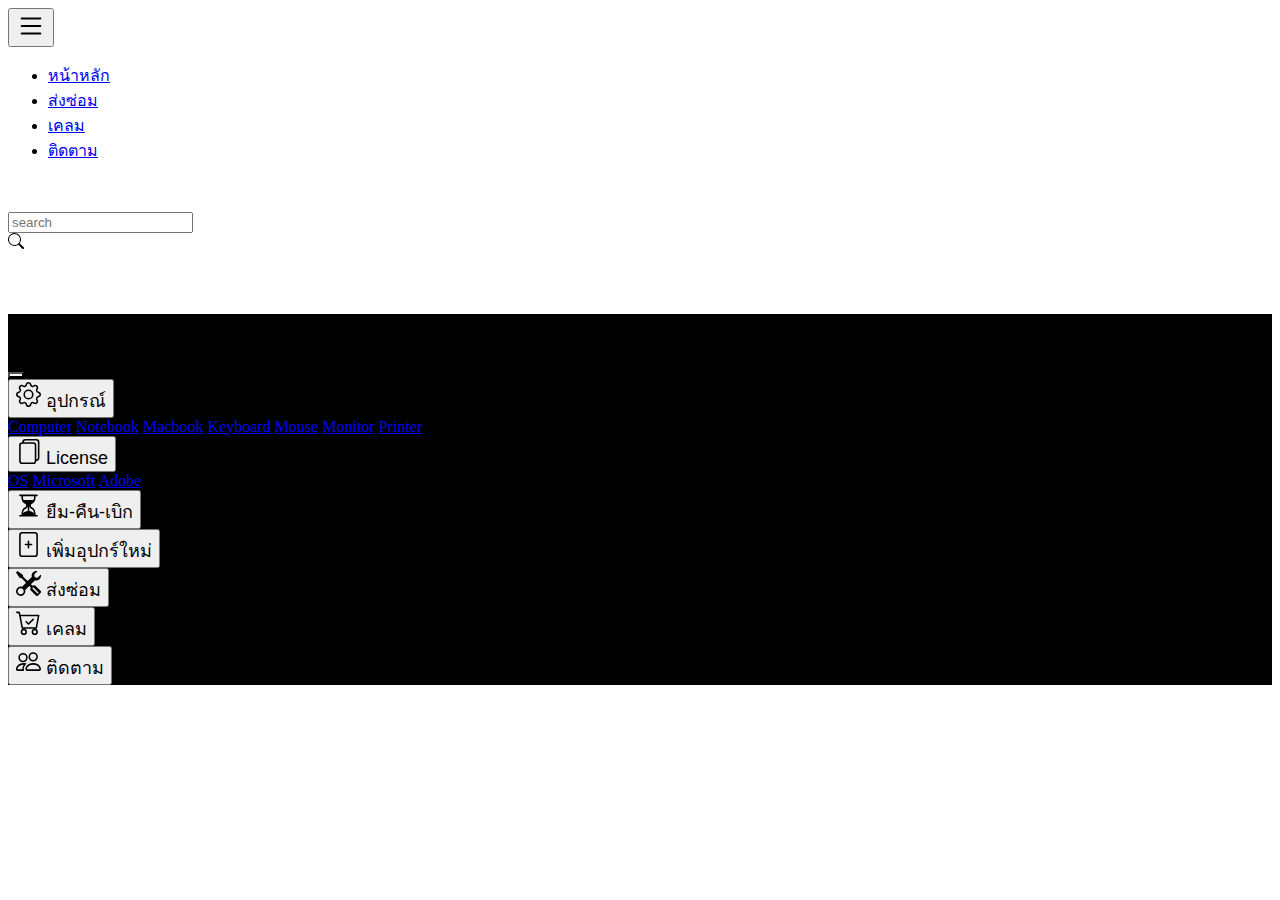
==== index.html @ 1d234e0e "Add files via upload" ====
<!DOCTYPE html>
<html lang="en" dir="ltr">

<head>
    <title>หน้าหลัก</title>
    <link rel="stylesheet" href="../static/css/nav.css" />
    <link rel="stylesheet" href="https://cdnjs.cloudflare.com/ajax/libs/font-awesome/5.15.3/css/all.min.css" />
    <link href="https://fonts.googleapis.com/css2?family=Poppins:wght@200;300;400;600&display=swap" rel="stylesheet">
    <link rel="preconnect" href="https://fonts.googleapis.com">
    <link rel="preconnect" href="https://fonts.gstatic.com" crossorigin>
    <link
        href="https://fonts.googleapis.com/css2?family=Kanit&family=Lobster&family=Pacifico&family=Righteous&display=swap"
        rel="stylesheet">
    <link href="https://cdn.jsdelivr.net/npm/bootstrap@5.0.2/dist/css/bootstrap.min.css" rel="stylesheet"
        integrity="sha384-EVSTQN3/azprG1Anm3QDgpJLIm9Nao0Yz1ztcQTwFspd3yD65VohhpuuCOmLASjC" crossorigin="anonymous">
    <meta name="viewport" content="width=device-width, initial-scale=1, maximum-scale=1">

</head>

<body>
    <!--ส่วนของ navbar-->

    <nav class="navbar navbar-expand-lg navbar-light ">
        <div class="container-fluid">
            <button class="btn btn text-white" type="button" data-bs-toggle="offcanvas"
                data-bs-target="#offcanvasExample" aria-controls="offcanvasExample">
                <svg xmlns="http://www.w3.org/2000/svg" width="30" height="30" fill="currentColor" class="bi bi-list"
                    viewBox="0 0 16 16">
                    <path fill-rule="evenodd"
                        d="M2.5 12a.5.5 0 0 1 .5-.5h10a.5.5 0 0 1 0 1H3a.5.5 0 0 1-.5-.5zm0-4a.5.5 0 0 1 .5-.5h10a.5.5 0 0 1 0 1H3a.5.5 0 0 1-.5-.5zm0-4a.5.5 0 0 1 .5-.5h10a.5.5 0 0 1 0 1H3a.5.5 0 0 1-.5-.5z" />
                </svg>
            </button>
            <div class="collapse navbar-collapse   justify-content-end">
                <ul class="navbar-nav">
                    <li class="nav-item">
                        <a href="#">หน้าหลัก</a>
                    </li>
                    <li class="nav-item">
                        <a href="../template/dorepair.html">ส่งซ่อม</a>
                    </li>
                    <li class="nav-item">
                        <a href="../template/dorepair.html">เคลม</a>
                    </li>
                    <li class="nav-item">
                        <a href="../template/repair.html">ติดตาม</a>
                    </li>
                </ul>
            </div> &nbsp; &nbsp;
            <div class="input-group mb-3" style="width: 200px; margin-top: 15px;">
                <input type="search" class="form-control" placeholder="search" aria-label="search"
                    aria-describedby="basic-addon1">
                <span class="input-group-text bg-white" id="basic-addon1">
                    <svg xmlns="http://www.w3.org/2000/svg" width="16" height="16" fill="currentColor"
                        class="bi bi-search" viewBox="0 0 16 16">
                        <path
                            d="M11.742 10.344a6.5 6.5 0 1 0-1.397 1.398h-.001c.03.04.062.078.098.115l3.85 3.85a1 1 0 0 0 1.415-1.414l-3.85-3.85a1.007 1.007 0 0 0-.115-.1zM12 6.5a5.5 5.5 0 1 1-11 0 5.5 5.5 0 0 1 11 0z" />
                    </svg>
                </span>
            </div>

            <div class="card text-center" style="width: 40px;height: 40px; border-radius: 100px;">
                <img src="">
                <div class="card-body">
                </div>
            </div>



        </div>
    </nav>
    <!-- side bar -->
    <div class="offcanvas offcanvas-start" tabindex="-1" id="offcanvasExample" aria-labelledby="offcanvasExampleLabel">
        <div class="offcanvas-header" style="background-color: #000000;">
            <h4 class="offcanvas-title text-white " id="offcanvasExampleLabel">
                เมนู
            </h4>

            <button type="button" class="btn-close  text-reset" data-bs-dismiss="offcanvas" aria-label="Close"
                style="background-color: rgb(255, 255, 255); ">
            </button>
        </div>

        <div class="offcanvas-body text-white" style="background-color: #000000;">
            <div class="dropdown mt-3">
                <button class="btn btn- text-white dropdown-toggle" type="button" data-bs-toggle="collapse"
                    data-bs-target="#collapseExample" aria-expanded="false" aria-controls="collapseExample"
                    style="font-size: 18px;" id="font">
                    <svg xmlns="http://www.w3.org/2000/svg" width="25" height="25" fill="currentColor"
                        class="bi bi-gear" viewBox="0 0 16 16">
                        <path
                            d="M8 4.754a3.246 3.246 0 1 0 0 6.492 3.246 3.246 0 0 0 0-6.492zM5.754 8a2.246 2.246 0 1 1 4.492 0 2.246 2.246 0 0 1-4.492 0z" />
                        <path
                            d="M9.796 1.343c-.527-1.79-3.065-1.79-3.592 0l-.094.319a.873.873 0 0 1-1.255.52l-.292-.16c-1.64-.892-3.433.902-2.54 2.541l.159.292a.873.873 0 0 1-.52 1.255l-.319.094c-1.79.527-1.79 3.065 0 3.592l.319.094a.873.873 0 0 1 .52 1.255l-.16.292c-.892 1.64.901 3.434 2.541 2.54l.292-.159a.873.873 0 0 1 1.255.52l.094.319c.527 1.79 3.065 1.79 3.592 0l.094-.319a.873.873 0 0 1 1.255-.52l.292.16c1.64.893 3.434-.902 2.54-2.541l-.159-.292a.873.873 0 0 1 .52-1.255l.319-.094c1.79-.527 1.79-3.065 0-3.592l-.319-.094a.873.873 0 0 1-.52-1.255l.16-.292c.893-1.64-.902-3.433-2.541-2.54l-.292.159a.873.873 0 0 1-1.255-.52l-.094-.319zm-2.633.283c.246-.835 1.428-.835 1.674 0l.094.319a1.873 1.873 0 0 0 2.693 1.115l.291-.16c.764-.415 1.6.42 1.184 1.185l-.159.292a1.873 1.873 0 0 0 1.116 2.692l.318.094c.835.246.835 1.428 0 1.674l-.319.094a1.873 1.873 0 0 0-1.115 2.693l.16.291c.415.764-.42 1.6-1.185 1.184l-.291-.159a1.873 1.873 0 0 0-2.693 1.116l-.094.318c-.246.835-1.428.835-1.674 0l-.094-.319a1.873 1.873 0 0 0-2.692-1.115l-.292.16c-.764.415-1.6-.42-1.184-1.185l.159-.291A1.873 1.873 0 0 0 1.945 8.93l-.319-.094c-.835-.246-.835-1.428 0-1.674l.319-.094A1.873 1.873 0 0 0 3.06 4.377l-.16-.292c-.415-.764.42-1.6 1.185-1.184l.292.159a1.873 1.873 0 0 0 2.692-1.115l.094-.319z" />
                    </svg>
                    อุปกรณ์
                </button>
                <div class="collapse dropdown-menu-dark" id="collapseExample" style="background-color: #000000;">
                    <div class="card card-body" style="background: #000000;">
                        <a class="dropdown-item text-white" href="#">Computer</a>
                        <a class="dropdown-item text-white" href="#">Notebook</a>
                        <a class="dropdown-item text-white" href="#">Macbook</a>
                        <a class="dropdown-item text-white" href="#">Keyboard</a>
                        <a class="dropdown-item text-white" href="#">Mouse</a>
                        <a class="dropdown-item text-white" href="#">Monitor</a>
                        <a class="dropdown-item text-white" href="#">Printer</a>
                    </div>
                </div>
            </div>
            <div class="dropdown mt-3">
                <button class="btn btn- text-white dropdown-toggle" type="button" data-bs-toggle="collapse"
                    data-bs-target="#collapseExample1" aria-expanded="false" aria-controls="collapseExample"
                    style="font-size: 18px;" id="font">
                    <svg xmlns="http://www.w3.org/2000/svg" width="25" height="25" fill="currentColor"
                        class="bi bi-files" viewBox="0 0 16 16">
                        <path
                            d="M13 0H6a2 2 0 0 0-2 2 2 2 0 0 0-2 2v10a2 2 0 0 0 2 2h7a2 2 0 0 0 2-2 2 2 0 0 0 2-2V2a2 2 0 0 0-2-2zm0 13V4a2 2 0 0 0-2-2H5a1 1 0 0 1 1-1h7a1 1 0 0 1 1 1v10a1 1 0 0 1-1 1zM3 4a1 1 0 0 1 1-1h7a1 1 0 0 1 1 1v10a1 1 0 0 1-1 1H4a1 1 0 0 1-1-1V4z" />
                    </svg>
                    License
                </button>
                <div class="collapse dropdown-menu-dark" id="collapseExample1" style="background-color: #000000;">
                    <div class="card card-body" style="background: #000000;" id="bbb">
                        <a class="dropdown-item text-white" href="#">OS</a>
                        <a class="dropdown-item text-white" href="#">Microsoft</a>
                        <a class="dropdown-item text-white" href="#">Adobe</a>
                    </div>
                </div>
            </div>
            <div class="dropdown mt-3" id="font">
                <button class="btn btn text-white " onclick="document.location='#'" type="button" id="bbb"
                    style="font-size: 18px;">
                    <svg xmlns="http://www.w3.org/2000/svg" width="25" height="25" fill="currentColor"
                        class="bi bi-hourglass-split" viewBox="0 0 16 16">
                        <path
                            d="M2.5 15a.5.5 0 1 1 0-1h1v-1a4.5 4.5 0 0 1 2.557-4.06c.29-.139.443-.377.443-.59v-.7c0-.213-.154-.451-.443-.59A4.5 4.5 0 0 1 3.5 3V2h-1a.5.5 0 0 1 0-1h11a.5.5 0 0 1 0 1h-1v1a4.5 4.5 0 0 1-2.557 4.06c-.29.139-.443.377-.443.59v.7c0 .213.154.451.443.59A4.5 4.5 0 0 1 12.5 13v1h1a.5.5 0 0 1 0 1h-11zm2-13v1c0 .537.12 1.045.337 1.5h6.326c.216-.455.337-.963.337-1.5V2h-7zm3 6.35c0 .701-.478 1.236-1.011 1.492A3.5 3.5 0 0 0 4.5 13s.866-1.299 3-1.48V8.35zm1 0v3.17c2.134.181 3 1.48 3 1.48a3.5 3.5 0 0 0-1.989-3.158C8.978 9.586 8.5 9.052 8.5 8.351z" />
                    </svg>
                    ยืม-คืน-เบิก
                </button>
            </div>
            <div class="dropdown mt-3" id="font">
                <button class="btn btn text-white" onclick="document.location='#'" type="button" id="bbb"
                    style="font-size: 18px;">
                    <svg xmlns="http://www.w3.org/2000/svg" width="25" height="25" fill="currentColor"
                        class="bi bi-file-plus" viewBox="0 0 16 16">
                        <path
                            d="M8.5 6a.5.5 0 0 0-1 0v1.5H6a.5.5 0 0 0 0 1h1.5V10a.5.5 0 0 0 1 0V8.5H10a.5.5 0 0 0 0-1H8.5V6z" />
                        <path
                            d="M2 2a2 2 0 0 1 2-2h8a2 2 0 0 1 2 2v12a2 2 0 0 1-2 2H4a2 2 0 0 1-2-2V2zm10-1H4a1 1 0 0 0-1 1v12a1 1 0 0 0 1 1h8a1 1 0 0 0 1-1V2a1 1 0 0 0-1-1z" />
                    </svg>
                    เพิ่มอุปกร์ใหม่
                </button>
            </div>
            <div class="dropdown mt-3" id="font">
                <button class="btn btn text-white" onclick="document.location='#'" type="button" id="bbb"
                    style="font-size: 18px;">
                    <svg xmlns="http://www.w3.org/2000/svg" width="25" height="25" fill="currentColor"
                        class="bi bi-tools" viewBox="0 0 16 16">
                        <path
                            d="M1 0 0 1l2.2 3.081a1 1 0 0 0 .815.419h.07a1 1 0 0 1 .708.293l2.675 2.675-2.617 2.654A3.003 3.003 0 0 0 0 13a3 3 0 1 0 5.878-.851l2.654-2.617.968.968-.305.914a1 1 0 0 0 .242 1.023l3.27 3.27a.997.997 0 0 0 1.414 0l1.586-1.586a.997.997 0 0 0 0-1.414l-3.27-3.27a1 1 0 0 0-1.023-.242L10.5 9.5l-.96-.96 2.68-2.643A3.005 3.005 0 0 0 16 3c0-.269-.035-.53-.102-.777l-2.14 2.141L12 4l-.364-1.757L13.777.102a3 3 0 0 0-3.675 3.68L7.462 6.46 4.793 3.793a1 1 0 0 1-.293-.707v-.071a1 1 0 0 0-.419-.814L1 0Zm9.646 10.646a.5.5 0 0 1 .708 0l2.914 2.915a.5.5 0 0 1-.707.707l-2.915-2.914a.5.5 0 0 1 0-.708ZM3 11l.471.242.529.026.287.445.445.287.026.529L5 13l-.242.471-.026.529-.445.287-.287.445-.529.026L3 15l-.471-.242L2 14.732l-.287-.445L1.268 14l-.026-.529L1 13l.242-.471.026-.529.445-.287.287-.445.529-.026L3 11Z" />
                    </svg>
                    ส่งซ่อม
                </button>
            </div>
            <div class="dropdown mt-3" id="font">
                <button class="btn btn text-white" onclick="document.location='#'" type="button" id="bbb"
                    style="font-size: 18px;">
                    <svg xmlns="http://www.w3.org/2000/svg" width="25" height="25" fill="currentColor"
                        class="bi bi-cart-check" viewBox="0 0 16 16">
                        <path
                            d="M11.354 6.354a.5.5 0 0 0-.708-.708L8 8.293 6.854 7.146a.5.5 0 1 0-.708.708l1.5 1.5a.5.5 0 0 0 .708 0l3-3z" />
                        <path
                            d="M.5 1a.5.5 0 0 0 0 1h1.11l.401 1.607 1.498 7.985A.5.5 0 0 0 4 12h1a2 2 0 1 0 0 4 2 2 0 0 0 0-4h7a2 2 0 1 0 0 4 2 2 0 0 0 0-4h1a.5.5 0 0 0 .491-.408l1.5-8A.5.5 0 0 0 14.5 3H2.89l-.405-1.621A.5.5 0 0 0 2 1H.5zm3.915 10L3.102 4h10.796l-1.313 7h-8.17zM6 14a1 1 0 1 1-2 0 1 1 0 0 1 2 0zm7 0a1 1 0 1 1-2 0 1 1 0 0 1 2 0z" />
                    </svg>
                    เคลม
                </button>
            </div>
            <div class="dropdown mt-3" id="font">
                <button class="btn btn text-white" onclick="document.location='#'" type="button" id="bbb"
                    style="font-size: 18px;">
                    <svg xmlns="http://www.w3.org/2000/svg" width="25" height="25" fill="currentColor"
                        class="bi bi-people" viewBox="0 0 16 16">
                        <path
                            d="M15 14s1 0 1-1-1-4-5-4-5 3-5 4 1 1 1 1h8Zm-7.978-1A.261.261 0 0 1 7 12.996c.001-.264.167-1.03.76-1.72C8.312 10.629 9.282 10 11 10c1.717 0 2.687.63 3.24 1.276.593.69.758 1.457.76 1.72l-.008.002a.274.274 0 0 1-.014.002H7.022ZM11 7a2 2 0 1 0 0-4 2 2 0 0 0 0 4Zm3-2a3 3 0 1 1-6 0 3 3 0 0 1 6 0ZM6.936 9.28a5.88 5.88 0 0 0-1.23-.247A7.35 7.35 0 0 0 5 9c-4 0-5 3-5 4 0 .667.333 1 1 1h4.216A2.238 2.238 0 0 1 5 13c0-1.01.377-2.042 1.09-2.904.243-.294.526-.569.846-.816ZM4.92 10A5.493 5.493 0 0 0 4 13H1c0-.26.164-1.03.76-1.724.545-.636 1.492-1.256 3.16-1.275ZM1.5 5.5a3 3 0 1 1 6 0 3 3 0 0 1-6 0Zm3-2a2 2 0 1 0 0 4 2 2 0 0 0 0-4Z" />
                    </svg>
                    ติดตาม
                </button>
            </div>
        </div>
    </div>

    <script src="https://cdn.jsdelivr.net/npm/bootstrap@5.0.2/dist/js/bootstrap.bundle.min.js"
        integrity="sha384-MrcW6ZMFYlzcLA8Nl+NtUVF0sA7MsXsP1UyJoMp4YLEuNSfAP+JcXn/tWtIaxVXM"
        crossorigin="anonymous"></script>
    <script src="https://canvasjs.com/assets/script/canvasjs.min.js"></script>

</body>

</html>
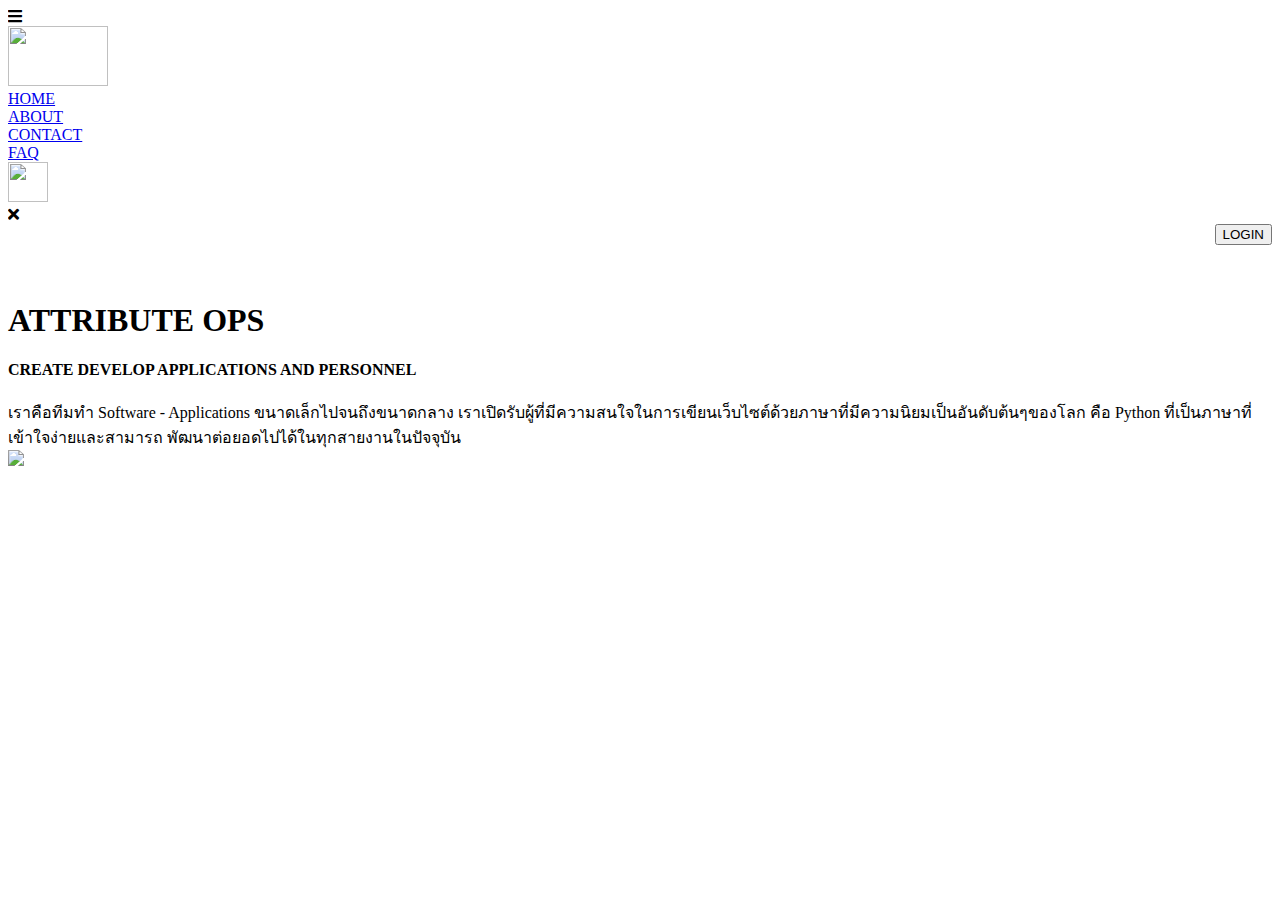
==== commit 7febb28f: "Add files via upload" ====
--- a/index.html
+++ b/index.html
@@ -2,195 +2,183 @@
 <html lang="en" dir="ltr">
 
 <head>
-    <title>หน้าหลัก</title>
-    <link rel="stylesheet" href="../static/css/nav.css" />
-    <link rel="stylesheet" href="https://cdnjs.cloudflare.com/ajax/libs/font-awesome/5.15.3/css/all.min.css" />
-    <link href="https://fonts.googleapis.com/css2?family=Poppins:wght@200;300;400;600&display=swap" rel="stylesheet">
-    <link rel="preconnect" href="https://fonts.googleapis.com">
-    <link rel="preconnect" href="https://fonts.gstatic.com" crossorigin>
-    <link
-        href="https://fonts.googleapis.com/css2?family=Kanit&family=Lobster&family=Pacifico&family=Righteous&display=swap"
-        rel="stylesheet">
-    <link href="https://cdn.jsdelivr.net/npm/bootstrap@5.0.2/dist/css/bootstrap.min.css" rel="stylesheet"
-        integrity="sha384-EVSTQN3/azprG1Anm3QDgpJLIm9Nao0Yz1ztcQTwFspd3yD65VohhpuuCOmLASjC" crossorigin="anonymous">
-    <meta name="viewport" content="width=device-width, initial-scale=1, maximum-scale=1">
+   <meta charset="utf-8">
+   <title>Attribute Ops</title>
+   <link rel="stylesheet" href="../Static/css/style.css">
+   <meta name="viewport" content="width=device-width, initial-scale=1.0">
+   <link rel="stylesheet" href="https://cdnjs.cloudflare.com/ajax/libs/font-awesome/5.15.3/css/all.min.css">
 
 </head>
 
 <body>
-    <!--ส่วนของ navbar-->
 
-    <nav class="navbar navbar-expand-lg navbar-light ">
-        <div class="container-fluid">
-            <button class="btn btn text-white" type="button" data-bs-toggle="offcanvas"
-                data-bs-target="#offcanvasExample" aria-controls="offcanvasExample">
-                <svg xmlns="http://www.w3.org/2000/svg" width="30" height="30" fill="currentColor" class="bi bi-list"
-                    viewBox="0 0 16 16">
-                    <path fill-rule="evenodd"
-                        d="M2.5 12a.5.5 0 0 1 .5-.5h10a.5.5 0 0 1 0 1H3a.5.5 0 0 1-.5-.5zm0-4a.5.5 0 0 1 .5-.5h10a.5.5 0 0 1 0 1H3a.5.5 0 0 1-.5-.5zm0-4a.5.5 0 0 1 .5-.5h10a.5.5 0 0 1 0 1H3a.5.5 0 0 1-.5-.5z" />
-                </svg>
-            </button>
-            <div class="collapse navbar-collapse   justify-content-end">
-                <ul class="navbar-nav">
-                    <li class="nav-item">
-                        <a href="#">หน้าหลัก</a>
-                    </li>
-                    <li class="nav-item">
-                        <a href="../template/dorepair.html">ส่งซ่อม</a>
-                    </li>
-                    <li class="nav-item">
-                        <a href="../template/dorepair.html">เคลม</a>
-                    </li>
-                    <li class="nav-item">
-                        <a href="../template/repair.html">ติดตาม</a>
-                    </li>
-                </ul>
-            </div> &nbsp; &nbsp;
-            <div class="input-group mb-3" style="width: 200px; margin-top: 15px;">
-                <input type="search" class="form-control" placeholder="search" aria-label="search"
-                    aria-describedby="basic-addon1">
-                <span class="input-group-text bg-white" id="basic-addon1">
-                    <svg xmlns="http://www.w3.org/2000/svg" width="16" height="16" fill="currentColor"
-                        class="bi bi-search" viewBox="0 0 16 16">
-                        <path
-                            d="M11.742 10.344a6.5 6.5 0 1 0-1.397 1.398h-.001c.03.04.062.078.098.115l3.85 3.85a1 1 0 0 0 1.415-1.414l-3.85-3.85a1.007 1.007 0 0 0-.115-.1zM12 6.5a5.5 5.5 0 1 1-11 0 5.5 5.5 0 0 1 11 0z" />
-                    </svg>
-                </span>
-            </div>
+   <!--*****************ส่วนของ navbar*****************-->
+   <nav>
+      <div class="menu-icon">
+         <span class="fas fa-bars"></span>
+      </div>
+      <div class="logo">
+         <img src="../Static/images/logo.png" alt="" width="100" height="60">
+      </div>
+      <div class="nav-items">
+         <li><a href="#">HOME</a></li>
+         <li><a href="#">ABOUT</a></li>
+         <li><a href="#">CONTACT</a></li>
+         <li><a href="#">FAQ</a></li>
+      </div>
+      <div class="profile-icon">
+         <a href="#">
+            <img src="../Static/images/profile.png" width="40" height="40">
+         </a>
+      </div>
+      <div class="cancel-icon">
+         <span class="fas fa-times"></span>
+      </div>
 
-            <div class="card text-center" style="width: 40px;height: 40px; border-radius: 100px;">
-                <img src="">
-                <div class="card-body">
-                </div>
-            </div>
+      <div class="nav-items" style="display: flex; justify-content: end;">
+         <button type="button" class="buttonlog">LOGIN</button>
+      </div>
+   </nav>
+   <!--*************************************************-->
 
 
 
-        </div>
-    </nav>
-    <!-- side bar -->
-    <div class="offcanvas offcanvas-start" tabindex="-1" id="offcanvasExample" aria-labelledby="offcanvasExampleLabel">
-        <div class="offcanvas-header" style="background-color: #000000;">
-            <h4 class="offcanvas-title text-white " id="offcanvasExampleLabel">
-                เมนู
-            </h4>
+   <!--*****************ส่วนของ BODY ( รูปภาพ )*****************-->
+   <div class="container">
+      <div class="box1">
+         <div class="img-slider">
+            <div class="slide active">
+               <img class="image-fluid" src="../Static/images/image1.png" alt="">
+            </div>
+            <div class="slide">
+               <img class="image-fluid" src="../Static/images/image2.png" alt="">
 
-            <button type="button" class="btn-close  text-reset" data-bs-dismiss="offcanvas" aria-label="Close"
-                style="background-color: rgb(255, 255, 255); ">
-            </button>
-        </div>
+            </div>
+            <div class="navigation">
+               <div class="btn active"></div>
+               <div class="btn"></div>
+            </div>
+         </div>
+      </div>
+      <!--*********************************************************-->
 
-        <div class="offcanvas-body text-white" style="background-color: #000000;">
-            <div class="dropdown mt-3">
-                <button class="btn btn- text-white dropdown-toggle" type="button" data-bs-toggle="collapse"
-                    data-bs-target="#collapseExample" aria-expanded="false" aria-controls="collapseExample"
-                    style="font-size: 18px;" id="font">
-                    <svg xmlns="http://www.w3.org/2000/svg" width="25" height="25" fill="currentColor"
-                        class="bi bi-gear" viewBox="0 0 16 16">
-                        <path
-                            d="M8 4.754a3.246 3.246 0 1 0 0 6.492 3.246 3.246 0 0 0 0-6.492zM5.754 8a2.246 2.246 0 1 1 4.492 0 2.246 2.246 0 0 1-4.492 0z" />
-                        <path
-                            d="M9.796 1.343c-.527-1.79-3.065-1.79-3.592 0l-.094.319a.873.873 0 0 1-1.255.52l-.292-.16c-1.64-.892-3.433.902-2.54 2.541l.159.292a.873.873 0 0 1-.52 1.255l-.319.094c-1.79.527-1.79 3.065 0 3.592l.319.094a.873.873 0 0 1 .52 1.255l-.16.292c-.892 1.64.901 3.434 2.541 2.54l.292-.159a.873.873 0 0 1 1.255.52l.094.319c.527 1.79 3.065 1.79 3.592 0l.094-.319a.873.873 0 0 1 1.255-.52l.292.16c1.64.893 3.434-.902 2.54-2.541l-.159-.292a.873.873 0 0 1 .52-1.255l.319-.094c1.79-.527 1.79-3.065 0-3.592l-.319-.094a.873.873 0 0 1-.52-1.255l.16-.292c.893-1.64-.902-3.433-2.541-2.54l-.292.159a.873.873 0 0 1-1.255-.52l-.094-.319zm-2.633.283c.246-.835 1.428-.835 1.674 0l.094.319a1.873 1.873 0 0 0 2.693 1.115l.291-.16c.764-.415 1.6.42 1.184 1.185l-.159.292a1.873 1.873 0 0 0 1.116 2.692l.318.094c.835.246.835 1.428 0 1.674l-.319.094a1.873 1.873 0 0 0-1.115 2.693l.16.291c.415.764-.42 1.6-1.185 1.184l-.291-.159a1.873 1.873 0 0 0-2.693 1.116l-.094.318c-.246.835-1.428.835-1.674 0l-.094-.319a1.873 1.873 0 0 0-2.692-1.115l-.292.16c-.764.415-1.6-.42-1.184-1.185l.159-.291A1.873 1.873 0 0 0 1.945 8.93l-.319-.094c-.835-.246-.835-1.428 0-1.674l.319-.094A1.873 1.873 0 0 0 3.06 4.377l-.16-.292c-.415-.764.42-1.6 1.185-1.184l.292.159a1.873 1.873 0 0 0 2.692-1.115l.094-.319z" />
-                    </svg>
-                    อุปกรณ์
-                </button>
-                <div class="collapse dropdown-menu-dark" id="collapseExample" style="background-color: #000000;">
-                    <div class="card card-body" style="background: #000000;">
-                        <a class="dropdown-item text-white" href="#">Computer</a>
-                        <a class="dropdown-item text-white" href="#">Notebook</a>
-                        <a class="dropdown-item text-white" href="#">Macbook</a>
-                        <a class="dropdown-item text-white" href="#">Keyboard</a>
-                        <a class="dropdown-item text-white" href="#">Mouse</a>
-                        <a class="dropdown-item text-white" href="#">Monitor</a>
-                        <a class="dropdown-item text-white" href="#">Printer</a>
-                    </div>
-                </div>
+
+      <!--*****************ส่วนของ BODY *****************-->
+      <div class="box2">
+         <div class="body1">
+
+            <h1 class="first">ATTRIBUTE OPS</h1>
+
+            <div class="seconbox">
+               <h4 class="secon">CREATE DEVELOP APPLICATIONS AND PERSONNEL</h4>
             </div>
-            <div class="dropdown mt-3">
-                <button class="btn btn- text-white dropdown-toggle" type="button" data-bs-toggle="collapse"
-                    data-bs-target="#collapseExample1" aria-expanded="false" aria-controls="collapseExample"
-                    style="font-size: 18px;" id="font">
-                    <svg xmlns="http://www.w3.org/2000/svg" width="25" height="25" fill="currentColor"
-                        class="bi bi-files" viewBox="0 0 16 16">
-                        <path
-                            d="M13 0H6a2 2 0 0 0-2 2 2 2 0 0 0-2 2v10a2 2 0 0 0 2 2h7a2 2 0 0 0 2-2 2 2 0 0 0 2-2V2a2 2 0 0 0-2-2zm0 13V4a2 2 0 0 0-2-2H5a1 1 0 0 1 1-1h7a1 1 0 0 1 1 1v10a1 1 0 0 1-1 1zM3 4a1 1 0 0 1 1-1h7a1 1 0 0 1 1 1v10a1 1 0 0 1-1 1H4a1 1 0 0 1-1-1V4z" />
-                    </svg>
-                    License
-                </button>
-                <div class="collapse dropdown-menu-dark" id="collapseExample1" style="background-color: #000000;">
-                    <div class="card card-body" style="background: #000000;" id="bbb">
-                        <a class="dropdown-item text-white" href="#">OS</a>
-                        <a class="dropdown-item text-white" href="#">Microsoft</a>
-                        <a class="dropdown-item text-white" href="#">Adobe</a>
-                    </div>
-                </div>
+
+            <div class="textbox">
+               <a class="text1">เราคือทีมทำ Software - Applications ขนาดเล็กไปจนถึงขนาดกลาง
+                  เราเปิดรับผู้ที่มีความสนใจในการเขียนเว็บไซต์ด้วยภาษาที่มีความนิยมเป็นอันดับต้นๆของโลก คือ Python
+                  ที่เป็นภาษาที่เข้าใจง่ายและสามารถ
+                  พัฒนาต่อยอดไปได้ในทุกสายงานในปัจจุบัน</a>
             </div>
-            <div class="dropdown mt-3" id="font">
-                <button class="btn btn text-white " onclick="document.location='#'" type="button" id="bbb"
-                    style="font-size: 18px;">
-                    <svg xmlns="http://www.w3.org/2000/svg" width="25" height="25" fill="currentColor"
-                        class="bi bi-hourglass-split" viewBox="0 0 16 16">
-                        <path
-                            d="M2.5 15a.5.5 0 1 1 0-1h1v-1a4.5 4.5 0 0 1 2.557-4.06c.29-.139.443-.377.443-.59v-.7c0-.213-.154-.451-.443-.59A4.5 4.5 0 0 1 3.5 3V2h-1a.5.5 0 0 1 0-1h11a.5.5 0 0 1 0 1h-1v1a4.5 4.5 0 0 1-2.557 4.06c-.29.139-.443.377-.443.59v.7c0 .213.154.451.443.59A4.5 4.5 0 0 1 12.5 13v1h1a.5.5 0 0 1 0 1h-11zm2-13v1c0 .537.12 1.045.337 1.5h6.326c.216-.455.337-.963.337-1.5V2h-7zm3 6.35c0 .701-.478 1.236-1.011 1.492A3.5 3.5 0 0 0 4.5 13s.866-1.299 3-1.48V8.35zm1 0v3.17c2.134.181 3 1.48 3 1.48a3.5 3.5 0 0 0-1.989-3.158C8.978 9.586 8.5 9.052 8.5 8.351z" />
-                    </svg>
-                    ยืม-คืน-เบิก
-                </button>
-            </div>
-            <div class="dropdown mt-3" id="font">
-                <button class="btn btn text-white" onclick="document.location='#'" type="button" id="bbb"
-                    style="font-size: 18px;">
-                    <svg xmlns="http://www.w3.org/2000/svg" width="25" height="25" fill="currentColor"
-                        class="bi bi-file-plus" viewBox="0 0 16 16">
-                        <path
-                            d="M8.5 6a.5.5 0 0 0-1 0v1.5H6a.5.5 0 0 0 0 1h1.5V10a.5.5 0 0 0 1 0V8.5H10a.5.5 0 0 0 0-1H8.5V6z" />
-                        <path
-                            d="M2 2a2 2 0 0 1 2-2h8a2 2 0 0 1 2 2v12a2 2 0 0 1-2 2H4a2 2 0 0 1-2-2V2zm10-1H4a1 1 0 0 0-1 1v12a1 1 0 0 0 1 1h8a1 1 0 0 0 1-1V2a1 1 0 0 0-1-1z" />
-                    </svg>
-                    เพิ่มอุปกร์ใหม่
-                </button>
-            </div>
-            <div class="dropdown mt-3" id="font">
-                <button class="btn btn text-white" onclick="document.location='#'" type="button" id="bbb"
-                    style="font-size: 18px;">
-                    <svg xmlns="http://www.w3.org/2000/svg" width="25" height="25" fill="currentColor"
-                        class="bi bi-tools" viewBox="0 0 16 16">
-                        <path
-                            d="M1 0 0 1l2.2 3.081a1 1 0 0 0 .815.419h.07a1 1 0 0 1 .708.293l2.675 2.675-2.617 2.654A3.003 3.003 0 0 0 0 13a3 3 0 1 0 5.878-.851l2.654-2.617.968.968-.305.914a1 1 0 0 0 .242 1.023l3.27 3.27a.997.997 0 0 0 1.414 0l1.586-1.586a.997.997 0 0 0 0-1.414l-3.27-3.27a1 1 0 0 0-1.023-.242L10.5 9.5l-.96-.96 2.68-2.643A3.005 3.005 0 0 0 16 3c0-.269-.035-.53-.102-.777l-2.14 2.141L12 4l-.364-1.757L13.777.102a3 3 0 0 0-3.675 3.68L7.462 6.46 4.793 3.793a1 1 0 0 1-.293-.707v-.071a1 1 0 0 0-.419-.814L1 0Zm9.646 10.646a.5.5 0 0 1 .708 0l2.914 2.915a.5.5 0 0 1-.707.707l-2.915-2.914a.5.5 0 0 1 0-.708ZM3 11l.471.242.529.026.287.445.445.287.026.529L5 13l-.242.471-.026.529-.445.287-.287.445-.529.026L3 15l-.471-.242L2 14.732l-.287-.445L1.268 14l-.026-.529L1 13l.242-.471.026-.529.445-.287.287-.445.529-.026L3 11Z" />
-                    </svg>
-                    ส่งซ่อม
-                </button>
-            </div>
-            <div class="dropdown mt-3" id="font">
-                <button class="btn btn text-white" onclick="document.location='#'" type="button" id="bbb"
-                    style="font-size: 18px;">
-                    <svg xmlns="http://www.w3.org/2000/svg" width="25" height="25" fill="currentColor"
-                        class="bi bi-cart-check" viewBox="0 0 16 16">
-                        <path
-                            d="M11.354 6.354a.5.5 0 0 0-.708-.708L8 8.293 6.854 7.146a.5.5 0 1 0-.708.708l1.5 1.5a.5.5 0 0 0 .708 0l3-3z" />
-                        <path
-                            d="M.5 1a.5.5 0 0 0 0 1h1.11l.401 1.607 1.498 7.985A.5.5 0 0 0 4 12h1a2 2 0 1 0 0 4 2 2 0 0 0 0-4h7a2 2 0 1 0 0 4 2 2 0 0 0 0-4h1a.5.5 0 0 0 .491-.408l1.5-8A.5.5 0 0 0 14.5 3H2.89l-.405-1.621A.5.5 0 0 0 2 1H.5zm3.915 10L3.102 4h10.796l-1.313 7h-8.17zM6 14a1 1 0 1 1-2 0 1 1 0 0 1 2 0zm7 0a1 1 0 1 1-2 0 1 1 0 0 1 2 0z" />
-                    </svg>
-                    เคลม
-                </button>
-            </div>
-            <div class="dropdown mt-3" id="font">
-                <button class="btn btn text-white" onclick="document.location='#'" type="button" id="bbb"
-                    style="font-size: 18px;">
-                    <svg xmlns="http://www.w3.org/2000/svg" width="25" height="25" fill="currentColor"
-                        class="bi bi-people" viewBox="0 0 16 16">
-                        <path
-                            d="M15 14s1 0 1-1-1-4-5-4-5 3-5 4 1 1 1 1h8Zm-7.978-1A.261.261 0 0 1 7 12.996c.001-.264.167-1.03.76-1.72C8.312 10.629 9.282 10 11 10c1.717 0 2.687.63 3.24 1.276.593.69.758 1.457.76 1.72l-.008.002a.274.274 0 0 1-.014.002H7.022ZM11 7a2 2 0 1 0 0-4 2 2 0 0 0 0 4Zm3-2a3 3 0 1 1-6 0 3 3 0 0 1 6 0ZM6.936 9.28a5.88 5.88 0 0 0-1.23-.247A7.35 7.35 0 0 0 5 9c-4 0-5 3-5 4 0 .667.333 1 1 1h4.216A2.238 2.238 0 0 1 5 13c0-1.01.377-2.042 1.09-2.904.243-.294.526-.569.846-.816ZM4.92 10A5.493 5.493 0 0 0 4 13H1c0-.26.164-1.03.76-1.724.545-.636 1.492-1.256 3.16-1.275ZM1.5 5.5a3 3 0 1 1 6 0 3 3 0 0 1-6 0Zm3-2a2 2 0 1 0 0 4 2 2 0 0 0 0-4Z" />
-                    </svg>
-                    ติดตาม
-                </button>
-            </div>
-        </div>
-    </div>
+         </div>
 
-    <script src="https://cdn.jsdelivr.net/npm/bootstrap@5.0.2/dist/js/bootstrap.bundle.min.js"
-        integrity="sha384-MrcW6ZMFYlzcLA8Nl+NtUVF0sA7MsXsP1UyJoMp4YLEuNSfAP+JcXn/tWtIaxVXM"
-        crossorigin="anonymous"></script>
-    <script src="https://canvasjs.com/assets/script/canvasjs.min.js"></script>
+         <div class="body2">
+            <img class="Atblogo" src="../Static/images/attributeops logo.png">
+         </div>
+      </div>
+   </div>
+
+
+
+
+
+
+
+
+   <!--**********************************************-->
+
+
+   <!--**********script ของส่วน navbar**********-->
+   <script>
+      const menuBtn = document.querySelector(".menu-icon span");
+      const profileBtn = document.querySelector(".profile-icon");
+      const cancelBtn = document.querySelector(".cancel-icon");
+      const items = document.querySelector(".nav-items");
+
+      menuBtn.onclick = () => {
+         items.classList.add("active");
+         menuBtn.classList.add("hide");
+         profileBtn.classList.add("hide");
+         cancelBtn.classList.add("show");
+      }
+      cancelBtn.onclick = () => {
+         items.classList.remove("active");
+         menuBtn.classList.remove("hide");
+         profileBtn.classList.remove("hide");
+         cancelBtn.classList.remove("show");
+         form.classList.remove("active");
+         cancelBtn.style.color = "#ff3d00";
+      }
+
+   </script>
+   <!--******************************************-->
+
+
+
+   <!--**********script ของส่วนรูปภาพสไลด์**********-->
+   <script type="text/javascript">
+      var slides = document.querySelectorAll('.slide');
+      var btns = document.querySelectorAll('.btn');
+      let currentSlide = 1;
+
+      var manualNav = function (manual) {
+         slides.forEach((slide) => {
+            slide.classList.remove('active');
+
+            btns.forEach((btn) => {
+               btn.classList.remove('active');
+            });
+         });
+
+         slides[manual].classList.add('active');
+         btns[manual].classList.add('active');
+      }
+
+      btns.forEach((btn, i) => {
+         btn.addEventListener("click", () => {
+            manualNav(i);
+            currentSlide = i;
+         });
+      });
+
+      var repeat = function (activeClass) {
+         let active = document.getElementsByClassName('active');
+         let i = 1;
+
+         var repeater = () => {
+            setTimeout(function () {
+               [...active].forEach((activeSlide) => {
+                  activeSlide.classList.remove('active');
+               });
+
+               slides[i].classList.add('active');
+               btns[i].classList.add('active');
+               i++;
+
+               if (slides.length == i) {
+                  i = 0;
+               }
+               if (i >= slides.length) {
+                  return;
+               }
+               repeater();
+            }, 5000);
+         }
+         repeater();
+      }
+      repeat();
+   </script>
+   <!--******************************************-->
+
 
 </body>
 
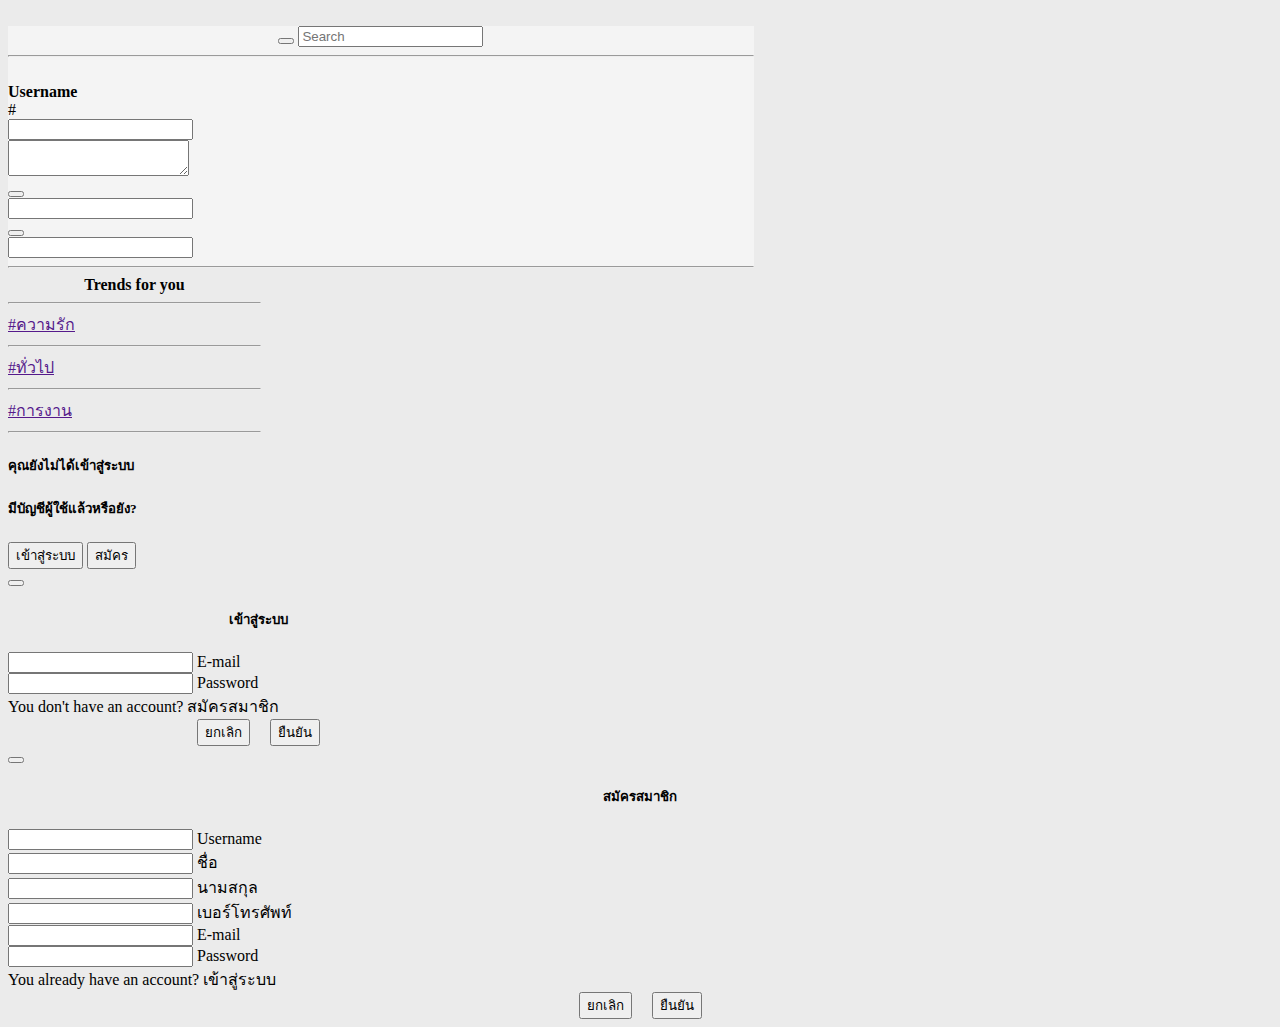
==== commit fb751a7d: "Add files via upload" ====
--- a/index.html
+++ b/index.html
@@ -1,185 +1,301 @@
 <!DOCTYPE html>
-<html lang="en" dir="ltr">
+<html>
 
 <head>
-   <meta charset="utf-8">
-   <title>Attribute Ops</title>
-   <link rel="stylesheet" href="../Static/css/style.css">
-   <meta name="viewport" content="width=device-width, initial-scale=1.0">
-   <link rel="stylesheet" href="https://cdnjs.cloudflare.com/ajax/libs/font-awesome/5.15.3/css/all.min.css">
-
+    <meta charset="utf-8">
+    <meta name="viewport" content="width=device-width, initial-scale=1">
+    <link rel="stylesheet" href="../template/static/css/style.css">
+    <link href="https://cdn.jsdelivr.net/npm/bootstrap@5.0.2/dist/css/bootstrap.min.css" rel="stylesheet"
+        integrity="sha384-EVSTQN3/azprG1Anm3QDgpJLIm9Nao0Yz1ztcQTwFspd3yD65VohhpuuCOmLASjC" crossorigin="anonymous">
+    <link
+        href="https://fonts.googleapis.com/css2?family=Kanit&family=Lobster&family=Pacifico&family=Righteous&display=swap"
+        rel="stylesheet">
+    <script type="module" src="https://unpkg.com/ionicons@5.5.2/dist/ionicons/ionicons.esm.js"></script>
+    <script nomodule src="https://unpkg.com/ionicons@5.5.2/dist/ionicons/ionicons.js"></script>
+    <title>Twittเต๋อ</title>
 </head>
 
-<body>
-
-   <!--*****************ส่วนของ navbar*****************-->
-   <nav>
-      <div class="menu-icon">
-         <span class="fas fa-bars"></span>
-      </div>
-      <div class="logo">
-         <img src="../Static/images/logo.png" alt="" width="100" height="60">
-      </div>
-      <div class="nav-items">
-         <li><a href="#">HOME</a></li>
-         <li><a href="#">ABOUT</a></li>
-         <li><a href="#">CONTACT</a></li>
-         <li><a href="#">FAQ</a></li>
-      </div>
-      <div class="profile-icon">
-         <a href="#">
-            <img src="../Static/images/profile.png" width="40" height="40">
-         </a>
-      </div>
-      <div class="cancel-icon">
-         <span class="fas fa-times"></span>
-      </div>
-
-      <div class="nav-items" style="display: flex; justify-content: end;">
-         <button type="button" class="buttonlog">LOGIN</button>
-      </div>
-   </nav>
-   <!--*************************************************-->
-
-
-
-   <!--*****************ส่วนของ BODY ( รูปภาพ )*****************-->
-   <div class="container">
-      <div class="box1">
-         <div class="img-slider">
-            <div class="slide active">
-               <img class="image-fluid" src="../Static/images/image1.png" alt="">
-            </div>
-            <div class="slide">
-               <img class="image-fluid" src="../Static/images/image2.png" alt="">
-
-            </div>
-            <div class="navigation">
-               <div class="btn active"></div>
-               <div class="btn"></div>
-            </div>
-         </div>
-      </div>
-      <!--*********************************************************-->
-
-
-      <!--*****************ส่วนของ BODY *****************-->
-      <div class="box2">
-         <div class="body1">
-
-            <h1 class="first">ATTRIBUTE OPS</h1>
-
-            <div class="seconbox">
-               <h4 class="secon">CREATE DEVELOP APPLICATIONS AND PERSONNEL</h4>
-            </div>
-
-            <div class="textbox">
-               <a class="text1">เราคือทีมทำ Software - Applications ขนาดเล็กไปจนถึงขนาดกลาง
-                  เราเปิดรับผู้ที่มีความสนใจในการเขียนเว็บไซต์ด้วยภาษาที่มีความนิยมเป็นอันดับต้นๆของโลก คือ Python
-                  ที่เป็นภาษาที่เข้าใจง่ายและสามารถ
-                  พัฒนาต่อยอดไปได้ในทุกสายงานในปัจจุบัน</a>
-            </div>
-         </div>
-
-         <div class="body2">
-            <img class="Atblogo" src="../Static/images/attributeops logo.png">
-         </div>
-      </div>
-   </div>
-
-
-
-
-
-
-
-
-   <!--**********************************************-->
-
-
-   <!--**********script ของส่วน navbar**********-->
-   <script>
-      const menuBtn = document.querySelector(".menu-icon span");
-      const profileBtn = document.querySelector(".profile-icon");
-      const cancelBtn = document.querySelector(".cancel-icon");
-      const items = document.querySelector(".nav-items");
-
-      menuBtn.onclick = () => {
-         items.classList.add("active");
-         menuBtn.classList.add("hide");
-         profileBtn.classList.add("hide");
-         cancelBtn.classList.add("show");
-      }
-      cancelBtn.onclick = () => {
-         items.classList.remove("active");
-         menuBtn.classList.remove("hide");
-         profileBtn.classList.remove("hide");
-         cancelBtn.classList.remove("show");
-         form.classList.remove("active");
-         cancelBtn.style.color = "#ff3d00";
-      }
-
-   </script>
-   <!--******************************************-->
-
-
-
-   <!--**********script ของส่วนรูปภาพสไลด์**********-->
-   <script type="text/javascript">
-      var slides = document.querySelectorAll('.slide');
-      var btns = document.querySelectorAll('.btn');
-      let currentSlide = 1;
-
-      var manualNav = function (manual) {
-         slides.forEach((slide) => {
-            slide.classList.remove('active');
-
-            btns.forEach((btn) => {
-               btn.classList.remove('active');
-            });
-         });
-
-         slides[manual].classList.add('active');
-         btns[manual].classList.add('active');
-      }
-
-      btns.forEach((btn, i) => {
-         btn.addEventListener("click", () => {
-            manualNav(i);
-            currentSlide = i;
-         });
-      });
-
-      var repeat = function (activeClass) {
-         let active = document.getElementsByClassName('active');
-         let i = 1;
-
-         var repeater = () => {
-            setTimeout(function () {
-               [...active].forEach((activeSlide) => {
-                  activeSlide.classList.remove('active');
-               });
-
-               slides[i].classList.add('active');
-               btns[i].classList.add('active');
-               i++;
-
-               if (slides.length == i) {
-                  i = 0;
-               }
-               if (i >= slides.length) {
-                  return;
-               }
-               repeater();
-            }, 5000);
-         }
-         repeater();
-      }
-      repeat();
-   </script>
-   <!--******************************************-->
-
+<body style="background-color: #ebebeb;">
+
+
+    <div id="container" class="row">
+
+        <!----------------------กล่องซ้าย----------------------->
+        <div class="box_left" style="width: 20%;">
+
+            <!--โลโก้-->
+            <div class="logo">
+                <img src="../template/static/images/logo.png" alt="">
+            </div>
+
+        </div>
+
+        <!----------------------กล่องกลาง----------------------->
+        <div class="box_middle" style="width: 59%; background: #f4f4f4;">
+
+            <!--ช่อง search-->
+            <div align="center">
+                <form class="search">
+                    <button id="search_button" class="rounded-button" type="button">
+                        <ion-icon name="search-outline"></ion-icon>
+                    </button>
+                    <input type="search" placeholder="Search" class="search-input" />
+                </form>
+            </div>
+
+            <!--เส้นขีด-->
+            <hr>
+
+            <!-----กล่องแสดงโพสของแต่ละ user------>
+            <div id="post-box" class="row">
+
+                <!--รูปโปรไฟล์-->
+                <div id="profile" class="card">
+                    <img src="">
+                </div>
+
+                <div id="post" class="col" align="start">
+
+                    <!--ชื่อของผู้ใช้งาน-->
+                    <div class="name">
+                        <b>Username</b>
+                    </div>
+
+                    <!--ช่องสำหรับโชว์ tag-->
+                    <div id="tag" class="input-group">
+
+                        <div class="input-group-prepend">
+                            <span class="input-group-text" id="tag_">#</span>
+                        </div>
+
+                        <!--สำหรับแสดงค่า-->
+                        <input type="text" id="show_tag" class="form-control">
+
+                    </div>
+
+                    <!--โพสของผู้ใช้งาน ช่อง textarea สำหรับรับค่าที่โพส มาแสดง-->
+                    <div class="post">
+                        <textarea type="text" class="post_"></textarea>
+                    </div>
+
+                    <!--การกดไลค์และแสดงความคิดเห็น-->
+                    <div id="activity" class="row" style="width: 22%;">
+
+                        <!--ปุ่มไลค์-->
+                        <div id="like" class="col">
+                            <button id="like_button" type="button">
+                                <ion-icon class="like_logo" name="heart-outline" size="small"></ion-icon>
+                            </button>
+                        </div>
+
+                        <!--input สำหรับแสดงจำนวนไลค์-->
+                        <div id="num_like" class="col">
+                            <input type="text" class="num_l"></input>
+                        </div>
+
+                        <!--ปุ่มคอมเมนท์-->
+                        <div id="comment" class="col">
+                            <button id="comment_button" type="button">
+                                <ion-icon class="comment_logo" name="chatbubble-outline" size="small"></ion-icon>
+                            </button>
+                        </div>
+
+                        <!--input สำหรับแสดงจำนวนคอมเมนท์-->
+                        <div id="num_comment" class="col">
+                            <input type="text" class="num_c"></input>
+                        </div>
+
+                    </div>
+                </div>
+            </div>
+
+            <!--เส้นขีด-->
+            <hr>
+
+        </div>
+
+        <!---------------------------กล่องขวา--------------------------->
+        <div class="box_right" style="width: 20%;" align="center">
+
+            <div id="box" class="col">
+
+                <!--หัวข้อ-->
+                <div class="col">
+                    <b>Trends for you</b>
+                </div>
+
+                <!--เส้นขีด-->
+                <hr>
+
+                <!--trends ที่ขึ้นแนะนำ-->
+                <div id="trends" class="col" align="start">
+                    <div class="trend_1">
+                        <a href="">#ความรัก</a>
+                    </div>
+                    <hr>
+                    <div class="trend_2">
+                        <a href="">#ทั่วไป</a>
+                    </div>
+                    <hr>
+                    <div class="trend_3">
+                        <a href="">#การงาน</a>
+                    </div>
+                    <hr>
+                </div>
+
+            </div>
+
+        </div>
+
+    </div>
+
+    <!--footer แถบสีเหลือง สำหรับเข้าสู่ระบบและสมัครสมาชิก-->
+    <div id="footer">
+
+        <!--ข้อความ-->
+        <div class="text">
+            <h5>คุณยังไม่ได้เข้าสู่ระบบ</h5>
+            <h5>มีบัญชีผู้ใช้แล้วหรือยัง?</h5>
+        </div>
+
+        <!--ปุ่มเข้าสู่ระบบและสมัครสมาชิก-->
+        <div class="logandre">
+            <button type="button" class="log" data-bs-toggle="modal" data-bs-target="#LOGIN">เข้าสู่ระบบ</button>
+            <button type="button" class="regis" data-bs-toggle="modal" data-bs-target="#REGISTER">สมัคร</button>
+        </div>
+
+    </div>
+
+    <!--script ใช้ footer-->
+    <script src="https://cdn.jsdelivr.net/npm/bootstrap@5.0.2/dist/js/bootstrap.bundle.min.js"
+        integrity="sha384-MrcW6ZMFYlzcLA8Nl+NtUVF0sA7MsXsP1UyJoMp4YLEuNSfAP+JcXn/tWtIaxVXM"
+        crossorigin="anonymous"></script>
 
 </body>
 
+<!--เอา modal ไว้นอก Body-->
+
+<!-- Modal_LOGIN -->
+<div class="modal fade" id="LOGIN" tabindex="-1" aria-labelledby="LOGIN" aria-hidden="true">
+    <div class="modal-dialog modal-dialog-centered">
+        <div class="modal-content" style="width: 500px;">
+
+            <!--ปุ่มปิด-->
+            <div>
+                <button type="button" class="btn-close" data-bs-dismiss="modal" aria-label="Close"></button>
+            </div>
+
+            <!--ข้อความเข้าสู่ระบบ-->
+            <div style="display: flex; justify-content: center;">
+                <h5 class="modal-title" id="LOGIN"><b>เข้าสู่ระบบ</b></h5>
+            </div>
+
+            <div class="modal-body">
+
+                <div class="login-wrapper">
+                    <form class="form">
+
+                        <div class="input-group"> <!-- input email-->
+                            <input type="email" name="loginUser" id="loginUser" required />
+                            <label for="loginUser">E-mail</label>
+                        </div>
+
+                        <div class="input-group"> <!-- input password-->
+                            <input type="password" name="loginPassword" id="loginPassword" required />
+                            <label for="loginPassword">Password</label>
+                        </div>
+                        <div class="text_re">
+                            <label for="Register">You don't have an account?
+                                <a data-bs-toggle="modal" data-bs-target="#REGISTER" data-bs-dismiss="modal"
+                                    class="tooltip-test" title="สมัครสมาชิก" type="button"> สมัครสมาชิก</a>
+                            </label>
+                        </div>
+                    </form>
+
+                </div>
+
+            </div>
+
+            <!--ปุ่มยืนยันและยกเลิก-->
+            <form class="button" style="display: flex; justify-content: center;">
+                <button type="button" id="cancel" class="btn btn-secondary" data-bs-dismiss="modal"
+                    style="margin-right: 20px;">ยกเลิก</button>
+                <button type="submit" id="ok" class="submit-btn btn btn-primary">ยืนยัน</button>
+            </form>
+        </div>
+    </div>
+</div>
+
+<!-- Modal_REGISTER -->
+<div class="modal fade" id="REGISTER" tabindex="-1" aria-labelledby="REGISTER" aria-hidden="true">
+    <div class="modal-dialog modal-dialog-centered">
+        <div class="modal-content">
+
+            <!--ปุ่มปิด-->
+            <div>
+                <button type="button" class="btn-close" data-bs-dismiss="modal" aria-label="Close"></button>
+            </div>
+
+            <!--ข้อความสมัครสมาชิก-->
+            <div style="display: flex; justify-content: center;">
+                <h5 class="modal-title" id="LOGIN"><b>สมัครสมาชิก</b></h5>
+            </div>
+            <div class="modal-body">
+
+                <div class="register-wrapper">
+
+                    <form class="form">
+
+                        <div class="input-group"> <!-- input username-->
+                            <input type="text" name="loginUser" id="loginUser" required />
+                            <label for="loginUser">Username</label>
+                        </div>
+
+                        <div class="input-group"> <!-- input name-->
+                            <input type="text" name="loginUser" id="loginUser" required />
+                            <label for="loginUser">ชื่อ</label>
+                        </div>
+
+                        <div class="input-group"> <!-- input surname-->
+                            <input type="text" name="loginUser" id="loginUser" required />
+                            <label for="loginUser">นามสกุล</label>
+                        </div>
+
+                        <div class="input-group"> <!-- input tel-->
+                            <input type="tel" name="loginPassword" id="loginPassword" required />
+                            <label for="loginPassword">เบอร์โทรศัพท์</label>
+                        </div>
+
+                        <div class="input-group"> <!-- input email-->
+                            <input type="email" name="loginPassword" id="loginPassword" required />
+                            <label for="loginPassword">E-mail</label>
+                        </div>
+
+                        <div class="input-group"> <!-- input password-->
+                            <input type="password" name="loginPassword" id="loginPassword" required />
+                            <label for="loginPassword">Password</label>
+                        </div>
+
+                        <div class="text_log">
+                            <label for="LOGIN">You already have an account?
+                                <a data-bs-toggle="modal" data-bs-target="#LOGIN" data-bs-dismiss="modal"
+                                    class="tooltip-test" title="เข้าสู่ระบบ" type="button"> เข้าสู่ระบบ</a>
+                            </label>
+                        </div>
+                    </form>
+
+                </div>
+
+            </div>
+
+            <!--ปุ่มยืนยันและยกเลิก-->
+            <form class="button" style="display: flex; justify-content: center;">
+                <button type="button" id="cancel" class="btn btn-secondary" data-bs-dismiss="modal"
+                    style="margin-right: 20px;">ยกเลิก</button>
+                <button type="submit" id="ok" class="submit-btn btn btn-primary">ยืนยัน</button>
+            </form>
+        </div>
+    </div>
+</div>
+
 </html>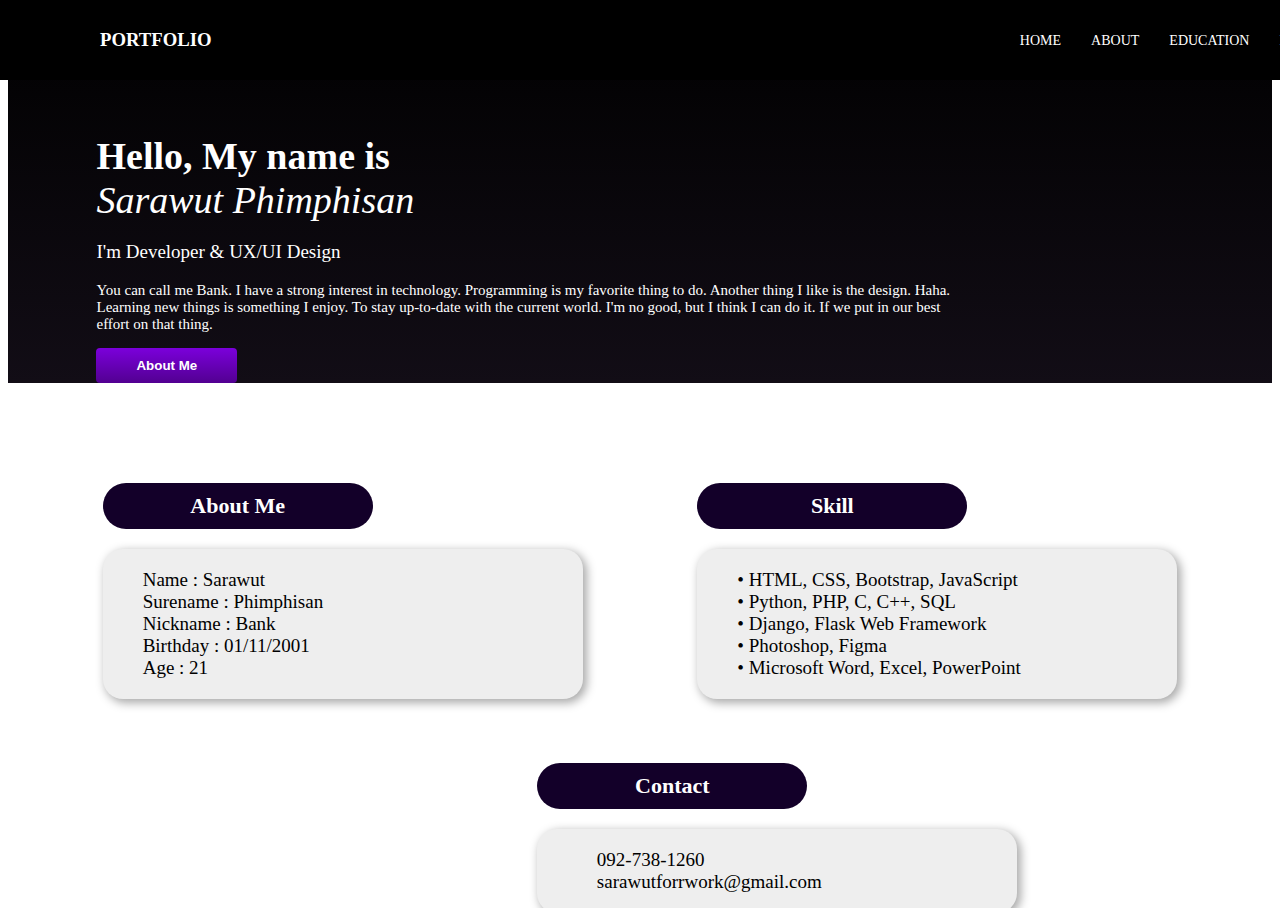
==== commit 2d5bd148: "Add files via upload" ====
--- a/index.html
+++ b/index.html
@@ -1,301 +1,681 @@
 <!DOCTYPE html>
-<html>
+<html lang="en">
 
 <head>
-    <meta charset="utf-8">
-    <meta name="viewport" content="width=device-width, initial-scale=1">
-    <link rel="stylesheet" href="../template/static/css/style.css">
+    <meta charset="UTF-8">
+    <meta name="viewport" content="width=device-width, initial-scale=1.0">
     <link href="https://cdn.jsdelivr.net/npm/bootstrap@5.0.2/dist/css/bootstrap.min.css" rel="stylesheet"
         integrity="sha384-EVSTQN3/azprG1Anm3QDgpJLIm9Nao0Yz1ztcQTwFspd3yD65VohhpuuCOmLASjC" crossorigin="anonymous">
-    <link
-        href="https://fonts.googleapis.com/css2?family=Kanit&family=Lobster&family=Pacifico&family=Righteous&display=swap"
-        rel="stylesheet">
-    <script type="module" src="https://unpkg.com/ionicons@5.5.2/dist/ionicons/ionicons.esm.js"></script>
-    <script nomodule src="https://unpkg.com/ionicons@5.5.2/dist/ionicons/ionicons.js"></script>
-    <title>Twittเต๋อ</title>
+    <link rel="stylesheet" href="styles.css">
+    <link rel="stylesheet" href="https://cdnjs.cloudflare.com/ajax/libs/font-awesome/5.15.3/css/all.min.css">
+    <script src="https://kit.fontawesome.com/4e287f0439.js" crossorigin="anonymous"></script>
+    <script src="/scripts.js"></script>
+    <title>Portfolio</title>
 </head>
 
-<body style="background-color: #ebebeb;">
-
-
-    <div id="container" class="row">
-
-        <!----------------------กล่องซ้าย----------------------->
-        <div class="box_left" style="width: 20%;">
-
-            <!--โลโก้-->
-            <div class="logo">
-                <img src="../template/static/images/logo.png" alt="">
-            </div>
-
+<body>
+    <nav>
+        <div class="menu-icon">
+            <span class="fas fa-bars"></span>
         </div>
-
-        <!----------------------กล่องกลาง----------------------->
-        <div class="box_middle" style="width: 59%; background: #f4f4f4;">
-
-            <!--ช่อง search-->
-            <div align="center">
-                <form class="search">
-                    <button id="search_button" class="rounded-button" type="button">
-                        <ion-icon name="search-outline"></ion-icon>
-                    </button>
-                    <input type="search" placeholder="Search" class="search-input" />
-                </form>
-            </div>
-
-            <!--เส้นขีด-->
-            <hr>
-
-            <!-----กล่องแสดงโพสของแต่ละ user------>
-            <div id="post-box" class="row">
-
-                <!--รูปโปรไฟล์-->
-                <div id="profile" class="card">
-                    <img src="">
-                </div>
-
-                <div id="post" class="col" align="start">
-
-                    <!--ชื่อของผู้ใช้งาน-->
+        <div class="header">
+            <h3>PORTFOLIO</h3>
+        </div>
+        <div class="nav-items">
+            <li><a href="#section1">HOME</a></li>
+            <li><a href="#section2">ABOUT</a></li>
+            <li><a href="#section3">EDUCATION</a></li>
+            <li><a href="#section4">EXPERIENCE</a></li>
+        </div>
+        <div class="profile-icon" hidden>
+            <a href="#">
+                <img src="../images/profile.png" width="40" height="40">
+            </a>
+        </div>
+        <div class="cancel-icon">
+            <span class="fas fa-times"></span>
+        </div>
+    </nav>
+    <main>
+        <section id="section1" class="section1">
+            <div class="suggest">
+                <div class="top_suggest">
+                    <div class="hello">
+                        <b>Hello, My name is</b>
+                    </div>
                     <div class="name">
-                        <b>Username</b>
-                    </div>
-
-                    <!--ช่องสำหรับโชว์ tag-->
-                    <div id="tag" class="input-group">
-
-                        <div class="input-group-prepend">
-                            <span class="input-group-text" id="tag_">#</span>
-                        </div>
-
-                        <!--สำหรับแสดงค่า-->
-                        <input type="text" id="show_tag" class="form-control">
-
-                    </div>
-
-                    <!--โพสของผู้ใช้งาน ช่อง textarea สำหรับรับค่าที่โพส มาแสดง-->
-                    <div class="post">
-                        <textarea type="text" class="post_"></textarea>
-                    </div>
-
-                    <!--การกดไลค์และแสดงความคิดเห็น-->
-                    <div id="activity" class="row" style="width: 22%;">
-
-                        <!--ปุ่มไลค์-->
-                        <div id="like" class="col">
-                            <button id="like_button" type="button">
-                                <ion-icon class="like_logo" name="heart-outline" size="small"></ion-icon>
-                            </button>
-                        </div>
-
-                        <!--input สำหรับแสดงจำนวนไลค์-->
-                        <div id="num_like" class="col">
-                            <input type="text" class="num_l"></input>
-                        </div>
-
-                        <!--ปุ่มคอมเมนท์-->
-                        <div id="comment" class="col">
-                            <button id="comment_button" type="button">
-                                <ion-icon class="comment_logo" name="chatbubble-outline" size="small"></ion-icon>
-                            </button>
-                        </div>
-
-                        <!--input สำหรับแสดงจำนวนคอมเมนท์-->
-                        <div id="num_comment" class="col">
-                            <input type="text" class="num_c"></input>
-                        </div>
-
-                    </div>
-                </div>
-            </div>
-
-            <!--เส้นขีด-->
-            <hr>
-
-        </div>
-
-        <!---------------------------กล่องขวา--------------------------->
-        <div class="box_right" style="width: 20%;" align="center">
-
-            <div id="box" class="col">
-
-                <!--หัวข้อ-->
-                <div class="col">
-                    <b>Trends for you</b>
-                </div>
-
-                <!--เส้นขีด-->
-                <hr>
-
-                <!--trends ที่ขึ้นแนะนำ-->
-                <div id="trends" class="col" align="start">
-                    <div class="trend_1">
-                        <a href="">#ความรัก</a>
-                    </div>
-                    <hr>
-                    <div class="trend_2">
-                        <a href="">#ทั่วไป</a>
-                    </div>
-                    <hr>
-                    <div class="trend_3">
-                        <a href="">#การงาน</a>
-                    </div>
-                    <hr>
-                </div>
-
-            </div>
-
-        </div>
-
-    </div>
-
-    <!--footer แถบสีเหลือง สำหรับเข้าสู่ระบบและสมัครสมาชิก-->
-    <div id="footer">
-
-        <!--ข้อความ-->
-        <div class="text">
-            <h5>คุณยังไม่ได้เข้าสู่ระบบ</h5>
-            <h5>มีบัญชีผู้ใช้แล้วหรือยัง?</h5>
-        </div>
-
-        <!--ปุ่มเข้าสู่ระบบและสมัครสมาชิก-->
-        <div class="logandre">
-            <button type="button" class="log" data-bs-toggle="modal" data-bs-target="#LOGIN">เข้าสู่ระบบ</button>
-            <button type="button" class="regis" data-bs-toggle="modal" data-bs-target="#REGISTER">สมัคร</button>
-        </div>
-
-    </div>
-
-    <!--script ใช้ footer-->
-    <script src="https://cdn.jsdelivr.net/npm/bootstrap@5.0.2/dist/js/bootstrap.bundle.min.js"
-        integrity="sha384-MrcW6ZMFYlzcLA8Nl+NtUVF0sA7MsXsP1UyJoMp4YLEuNSfAP+JcXn/tWtIaxVXM"
-        crossorigin="anonymous"></script>
+                        <i>Sarawut Phimphisan</i>
+                    </div>
+                </div>
+
+                <div class="itme">
+                    <p>I'm Developer & UX/UI Design</p>
+                </div>
+
+                <div class="des_suggest">
+                    <p>You can call me Bank. I have a strong interest in technology. Programming is my favorite thing to do. Another thing I like is the design. Haha. Learning new things is
+                    something I enjoy. To stay up-to-date with the current world. I'm no good, but I think I can do it. If we put in our
+                    best effort on that thing.</p>
+                </div>
+                <a href="#section2"><button class="aboutme glow-button">About Me</button></a>
+
+            </div>
+            <div class="images">
+                <img id="me" src="images/itme.png" alt="">
+            </div>
+        </section>
+
+        <section id="section2" class="section2">
+            <div class="tap1">
+                <div class="about">
+                    <div class="head">
+                        <b>About Me</b>
+                    </div>
+                    <div class="content">
+                        <a>Name : Sarawut</a><br>
+                        <a>Surename : Phimphisan</a><br>
+                        <a>Nickname : Bank</a><br>
+                        <a>Birthday : 01/11/2001</a><br>
+                        <a>Age : 21</a><br>
+                    </div>
+                </div>
+                <div class="skill">
+                    <div class="head">
+                        <b>Skill</b>
+                    </div>
+                    <div class="content">
+                        <a>• HTML, CSS, Bootstrap, JavaScript</a><br>
+                        <a>• Python, PHP, C, C++, SQL</a><br>
+                        <a>• Django, Flask Web Framework</a><br>
+                        <a>• Photoshop, Figma</a><br>
+                        <a>• Microsoft Word, Excel, PowerPoint</a><br>
+                    </div>
+                </div>
+            </div>
+            <div class="tap2">
+                <div class="img_me">
+                    <img src="/images/me2.png" alt="">
+                </div>
+                <div class="contact">
+                    <div class="head">
+                        <b>Contact</b>
+                    </div>
+                    <div class="content">
+                        <a><i class="fa-solid fa-phone" style="color: #212121;"></i> 092-738-1260</a><br>
+                        <a><i class="fa-solid fa-envelope" style="color: #212121;"></i> sarawutforrwork@gmail.com</a><br>
+                    </div>
+                </div>
+            </div>
+        </section>
+
+        <section id="section3" class="section3">
+            <div class="highschool">
+                <div class="headtopic">
+                    <b>High School</b>
+                </div>
+                <div class="content_">
+                    <a>study at : </a>
+                    <a style="color: #FFB800;">Benjamanusorn School</a><br>
+                    <a>Career and Technology Computer</a><br>
+                    <a>GPAX : 3.77</a>
+                </div>
+                <div class="img">
+                    <img src="/images/me3.png" alt="">
+                </div>
+            </div>
+            <div class="bacdegree">
+                <div class="headtopic">
+                    <b>Bachelor's degree</b>
+                </div>
+                <div class="content_">
+                    <a>study at : </a>
+                    <a style="color: #FFB800;">Kasembundit University</a><br>
+                    <a>Faculty of Engineering Computer Engineering</a><br>
+                    <a>GPAX : 3.48</a>
+                </div>
+                <div class="img">
+                    <img src="/images/me4.png" alt="">
+                </div>
+            </div>
+        </section>
+
+        <section id="section4" class="section4">
+            <div class="topic">
+                <h4>Work Experience</h4>
+            </div>
+
+            <div class="content_ex">
+                <div class="work1">
+                    <div class="img_work">
+                        <img src="/images/work1/work1_cover.png" alt="">
+                    </div>
+                    <div class="name_ex">
+                        <b>Asset Management System</b>
+                    </div>
+                    <div class="button_read">
+                        <button onclick="work1()">Read More</button>
+                    </div>
+                </div>
+                <div class="work2">
+                    <div class="img_work">
+                        <img src="/images/work2/work2_cover.png" alt="">
+                    </div>
+                    <div class="name_ex">
+                        <b>Attribute Ops Website</b>
+                    </div>
+                    <div class="button_read">
+                        <button onclick="work2()">Read More</button>
+                    </div>
+                </div>
+                <div class="work3">
+                    <div class="img_work">
+                        <img src="/images/work3/work3_cover.png" alt="">
+                    </div>
+                    <div class="name_ex">
+                        <b>Twitter Website</b>
+                    </div>
+                    <div class="button_read">
+                        <button onclick="work3()">Read More</button>
+                    </div>
+                </div>
+                <div class="work4">
+                    <div class="img_work">
+                        <img src="/images/work4/work4_cover.png" alt="">
+                    </div>
+                    <div class="name_ex">
+                        <b>KS (IOT & Web Mobile)</b>
+                        <br>
+                    </div>
+                    <div class="button_read">
+                        <button onclick="work4()">Read More</button>
+                    </div>
+                </div>
+                <div class="work5">
+                    <div class="img_work">
+                        <img src="/images/work5/work5_cover.png" alt="">
+                    </div>
+                    <div class="name_ex">
+                        <b>MiniProject_WebPHP</b>
+                        <br>
+                    </div>
+                    <div class="button_read">
+                        <button onclick="work5()">Read More</button>
+                    </div>
+                </div>
+            </div>
+
+            <div class="footer">
+                <h4>Code Example</h4>
+                <a href="https://github.com/sarawut-bank/Portfolio.git"
+                    target="_blank">https://github.com/sarawut-bank/Portfolio.git</a>
+            </div>
+
+            <div id="modal1" class="modal1">
+                <div class="content_details">
+                    <span class="close" onclick="closeModal()">&times;</span>
+                    <div class="headtop">
+                        <a>Asset Management System</a>
+                    </div>
+                    <div class="slideshow-container">
+
+                        <div class="mySlides">
+                            <img src="/images/work1/1.png" style="width:100%">
+                        </div>
+
+                        <div class="mySlides">
+                            <img src="/images/work1/2.png" style="width:100%">
+                        </div>
+
+                        <div class="mySlides">
+                            <img src="/images/work1/3.png" style="width:100%">
+                        </div>
+
+                        <div class="mySlides">
+                            <img src="/images/work1/4.png" style="width:100%">
+                        </div>
+
+                        <div class="mySlides">
+                            <img src="/images/work1/5.png" style="width:100%">
+                        </div>
+
+                        <div class="mySlides">
+                            <img src="/images/work1/6.png" style="width:100%">
+                        </div>
+
+                        <div class="mySlides">
+                            <img src="/images/work1/7.png" style="width:100%">
+                        </div>
+
+                        <a class="prev" onclick="plusSlides(-1)">❮</a>
+                        <a class="next" onclick="plusSlides(1)">❯</a>
+
+                    </div>
+
+                    <div style="text-align:center">
+                        <span class="dot" onclick="currentSlide(1)"></span>
+                        <span class="dot" onclick="currentSlide(2)"></span>
+                        <span class="dot" onclick="currentSlide(3)"></span>
+                        <span class="dot" onclick="currentSlide(4)"></span>
+                        <span class="dot" onclick="currentSlide(5)"></span>
+                        <span class="dot" onclick="currentSlide(6)"></span>
+                        <span class="dot" onclick="currentSlide(7)"></span>
+                    </div>
+
+                    <div class="desc">
+                        <a>Responsible for website design, create a website and front end development.</a><br>
+                        <a>Code Example :</a>
+                        <a href="https://github.com/sarawut-bank/Portfolio/tree/Assest-Management-System"
+                            target="_blank">https://github.com/sarawut-bank/Portfolio.git</a>
+                    </div>
+                </div>
+
+                <script>
+                    let slideIndex = 1;
+
+                    showSlides(slideIndex);
+
+
+                    function plusSlides(n) {
+                        showSlides(slideIndex += n);
+                    }
+
+                    function currentSlide(n) {
+                        showSlides(slideIndex = n);
+                    }
+
+                    function showSlides(n) {
+                        let i;
+                        let slides = document.getElementsByClassName("mySlides");
+                        let dots = document.getElementsByClassName("dot");
+                        if (n > slides.length) { slideIndex = 1 }
+                        if (n < 1) { slideIndex = slides.length }
+                        for (i = 0; i < slides.length; i++) {
+                            slides[i].style.display = "none";
+                        }
+                        for (i = 0; i < dots.length; i++) {
+                            dots[i].className = dots[i].className.replace(" active", "");
+                        }
+                        slides[slideIndex - 1].style.display = "block";
+                        dots[slideIndex - 1].className += " active";
+                    }
+                </script>
+
+            </div>
+
+            <div id="modal2" class="modal2">
+                <div class="content_details">
+                    <span class="close" onclick="closeModal()">&times;</span>
+                    <div class="headtop">
+                        <a>Attribute Ops Website Project</a>
+                    </div>
+                    <div class="slideshow-container">
+
+                        <div class="mySlides2">
+                            <img src="/images/work2/1.png" style="width:100%">
+                        </div>
+
+                        <div class="mySlides2">
+                            <img src="/images/work2/2.png" style="width:100%">
+                        </div>
+
+                        <a class="prev" onclick="plusSlides2(-1)">❮</a>
+                        <a class="next" onclick="plusSlides2(1)">❯</a>
+
+                    </div>
+
+                    <div style="text-align:center">
+                        <span class="dot" onclick="currentSlide2(1)"></span>
+                        <span class="dot" onclick="currentSlide2(2)"></span>
+                    </div>
+
+                    <div class="desc">
+                        <a>Responsible for website design, create a website.</a><br>
+                        <a>Code Example :</a>
+                        <a href="https://github.com/sarawut-bank/Portfolio/tree/Attribute-Ops"
+                            target="_blank">https://github.com/sarawut-bank/Portfolio.git</a>
+                    </div>
+                </div>
+
+                <script>
+                    let slideIndex2 = 1;
+
+                    showSlides2(slideIndex2);
+
+
+                    function plusSlides2(n) {
+                        showSlides2(slideIndex2 += n);
+                    }
+
+                    function currentSlide2(n) {
+                        showSlides2(slideIndex2 = n);
+                    }
+
+                    function showSlides2(n) {
+                        let i;
+                        let slides = document.getElementsByClassName("mySlides2");
+                        let dots = document.getElementsByClassName("dot");
+                        if (n > slides.length) { slideIndex2 = 1 }
+                        if (n < 1) { slideIndex2 = slides.length }
+                        for (i = 0; i < slides.length; i++) {
+                            slides[i].style.display = "none";
+                        }
+                        for (i = 0; i < dots.length; i++) {
+                            dots[i].className = dots[i].className.replace(" active", "");
+                        }
+                        slides[slideIndex2 - 1].style.display = "block";
+                        dots[slideIndex2 - 1].className += " active";
+                    }
+                </script>
+
+            </div>
+
+            <div id="modal3" class="modal3">
+                <div class="content_details">
+                    <span class="close" onclick="closeModal()">&times;</span>
+                    <div class="headtop">
+                        <a>Twitter Website ( Education )</a>
+                    </div>
+                    <div class="slideshow-container">
+
+                        <div class="mySlides3">
+                            <img src="/images/work3/1.png" style="width:100%">
+                        </div>
+
+                        <div class="mySlides3">
+                            <img src="/images/work3/2.png" style="width:100%">
+                        </div>
+
+                        <div class="mySlides3">
+                            <img src="/images/work3/3.png" style="width:100%">
+                        </div>
+
+                        <div class="mySlides3">
+                            <img src="/images/work3/4.png" style="width:100%">
+                        </div>
+
+                        <div class="mySlides3">
+                            <img src="/images/work3/5.png" style="width:100%">
+                        </div>
+
+                        <div class="mySlides3">
+                            <img src="/images/work3/6.png" style="width:100%">
+                        </div>
+
+                        <a class="prev" onclick="plusSlides3(-1)">❮</a>
+                        <a class="next" onclick="plusSlides3(1)">❯</a>
+
+                    </div>
+
+                    <div style="text-align:center">
+                        <span class="dot" onclick="currentSlide3(1)"></span>
+                        <span class="dot" onclick="currentSlide3(2)"></span>
+                        <span class="dot" onclick="currentSlide3(3)"></span>
+                        <span class="dot" onclick="currentSlide3(4)"></span>
+                        <span class="dot" onclick="currentSlide3(5)"></span>
+                        <span class="dot" onclick="currentSlide3(6)"></span>
+                    </div>
+
+                    <div class="desc">
+                        <a>Responsible for website design, create a website.</a><br>
+                        <a>Code Example :</a>
+                        <a href="https://github.com/sarawut-bank/Portfolio/tree/Twitter-(-education-)"
+                            target="_blank">https://github.com/sarawut-bank/Portfolio.git</a>
+                    </div>
+                </div>
+
+                <script>
+                    let slideIndex3 = 1;
+
+                    showSlides3(slideIndex3);
+
+
+                    function plusSlides3(n) {
+                        showSlides3(slideIndex3 += n);
+                    }
+
+                    function currentSlide3(n) {
+                        showSlides3(slideIndex3 = n);
+                    }
+
+                    function showSlides3(n) {
+                        let i;
+                        let slides = document.getElementsByClassName("mySlides3");
+                        let dots = document.getElementsByClassName("dot");
+                        if (n > slides.length) { slideIndex3 = 1 }
+                        if (n < 1) { slideIndex3 = slides.length }
+                        for (i = 0; i < slides.length; i++) {
+                            slides[i].style.display = "none";
+                        }
+                        for (i = 0; i < dots.length; i++) {
+                            dots[i].className = dots[i].className.replace(" active", "");
+                        }
+                        slides[slideIndex3 - 1].style.display = "block";
+                        dots[slideIndex3 - 1].className += " active";
+                    }
+                </script>
+
+            </div>
+
+            <div id="modal4" class="modal4">
+                <div class="content_details">
+                    <span class="close" onclick="closeModal()">&times;</span>
+                    <div class="headtop">
+                        <a>KS (IOT & Web Mobile)</a>
+                    </div>
+                    <div class="slideshow-container">
+
+                        <div class="mySlides4">
+                            <img src="/images/work4/1.png" style="width:100%">
+                        </div>
+
+                        <div class="mySlides4">
+                            <img src="/images/work4/2.png" style="width:100%">
+                        </div>
+
+                        <div class="mySlides4">
+                            <img src="/images/work4/3.png" style="width:100%">
+                        </div>
+
+                        <div class="mySlides4">
+                            <img src="/images/work4/4.png" style="width:100%">
+                        </div>
+
+                        <div class="mySlides4">
+                            <img src="/images/work4/5.png" style="width:100%">
+                        </div>
+
+                        <div class="mySlides4">
+                            <img src="/images/work4/6.png" style="width:100%">
+                        </div>
+
+                        <div class="mySlides4">
+                            <img src="/images/work4/7.png" style="width:100%">
+                        </div>
+
+                        <div class="mySlides4">
+                            <img src="/images/work4/8.png" style="width:100%">
+                        </div>
+
+                        <a class="prev" onclick="plusSlides4(-1)">❮</a>
+                        <a class="next" onclick="plusSlides4(1)">❯</a>
+
+                    </div>
+
+                    <div style="text-align:center">
+                        <span class="dot" onclick="currentSlide4(1)"></span>
+                        <span class="dot" onclick="currentSlide4(2)"></span>
+                        <span class="dot" onclick="currentSlide4(3)"></span>
+                        <span class="dot" onclick="currentSlide4(4)"></span>
+                        <span class="dot" onclick="currentSlide4(5)"></span>
+                        <span class="dot" onclick="currentSlide4(6)"></span>
+                        <span class="dot" onclick="currentSlide4(7)"></span>
+                        <span class="dot" onclick="currentSlide4(8)"></span>
+                    </div>
+
+                    <div class="desc">
+                        <a>Responsible for website design, create
+                            a website and full stack development.This project used Django Framework.</a><br>
+                        <a>Code Example :</a>
+                        <a href="https://github.com/sarawut-bank/Portfolio/tree/KS"
+                            target="_blank">https://github.com/sarawut-bank/Portfolio.git</a>
+                    </div>
+                </div>
+
+                <script>
+                    let slideIndex4 = 1;
+
+                    showSlides4(slideIndex4);
+
+
+                    function plusSlides4(n) {
+                        showSlides4(slideIndex4 += n);
+                    }
+
+                    function currentSlide4(n) {
+                        showSlides4(slideIndex4 = n);
+                    }
+
+                    function showSlides4(n) {
+                        let i;
+                        let slides = document.getElementsByClassName("mySlides4");
+                        let dots = document.getElementsByClassName("dot");
+                        if (n > slides.length) { slideIndex4 = 1 }
+                        if (n < 1) { slideIndex4 = slides.length }
+                        for (i = 0; i < slides.length; i++) {
+                            slides[i].style.display = "none";
+                        }
+                        for (i = 0; i < dots.length; i++) {
+                            dots[i].className = dots[i].className.replace(" active", "");
+                        }
+                        slides[slideIndex4 - 1].style.display = "block";
+                        dots[slideIndex4 - 1].className += " active";
+                    }
+                </script>
+
+            </div>
+
+
+            <div id="modal5" class="modal5">
+                <div class="content_details">
+                    <span class="close" onclick="closeModal()">&times;</span>
+                    <div class="headtop">
+                        <a>MiniProject_WebPHP</a>
+                    </div>
+                    <div class="slideshow-container">
+
+                        <div class="mySlides5">
+                            <img src="/images/work5/1.png" style="width:100%">
+                        </div>
+
+                        <div class="mySlides5">
+                            <img src="/images/work5/2.png" style="width:100%">
+                        </div>
+
+                        <div class="mySlides5">
+                            <img src="/images/work5/3.png" style="width:100%">
+                        </div>
+
+                        <div class="mySlides5">
+                            <img src="/images/work5/4.png" style="width:100%">
+                        </div>
+
+                        <div class="mySlides5">
+                            <img src="/images/work5/5.png" style="width:100%">
+                        </div>
+
+                        <a class="prev" onclick="plusSlides5(-1)">❮</a>
+                        <a class="next" onclick="plusSlides5(1)">❯</a>
+
+                    </div>
+
+                    <div style="text-align:center">
+                        <span class="dot" onclick="currentSlide5(1)"></span>
+                        <span class="dot" onclick="currentSlide5(2)"></span>
+                        <span class="dot" onclick="currentSlide5(3)"></span>
+                        <span class="dot" onclick="currentSlide5(4)"></span>
+                        <span class="dot" onclick="currentSlide5(5)"></span>
+                    </div>
+
+                    <div class="desc">
+                        <a>Responsible for website design, create
+                            a website and full stack development.This project used PHP.</a><br>
+                        <a>Code Example :</a>
+                        <a href="https://github.com/sarawut-bank/Portfolio/tree/MiniProject_WebPHP"
+                            target="_blank">https://github.com/sarawut-bank/Portfolio.git</a>
+                    </div>
+                </div>
+
+                <script>
+                    let slideIndex5 = 1;
+
+                    showSlides5(slideIndex5);
+
+
+                    function plusSlides5(n) {
+                        showSlides5(slideIndex5 += n);
+                    }
+
+                    function currentSlide5(n) {
+                        showSlides5(slideIndex5 = n);
+                    }
+
+                    function showSlides5(n) {
+                        let i;
+                        let slides = document.getElementsByClassName("mySlides5");
+                        let dots = document.getElementsByClassName("dot");
+                        if (n > slides.length) { slideIndex5 = 1 }
+                        if (n < 1) { slideIndex5 = slides.length }
+                        for (i = 0; i < slides.length; i++) {
+                            slides[i].style.display = "none";
+                        }
+                        for (i = 0; i < dots.length; i++) {
+                            dots[i].className = dots[i].className.replace(" active", "");
+                        }
+                        slides[slideIndex5 - 1].style.display = "block";
+                        dots[slideIndex5 - 1].className += " active";
+                    }
+                </script>
+
+            </div>
+
+
+
+
+
+        </section>
+    </main>
+
+    <script>
+        const menuBtn = document.querySelector(".menu-icon span");
+        const profileBtn = document.querySelector(".profile-icon");
+        const cancelBtn = document.querySelector(".cancel-icon");
+        const items = document.querySelector(".nav-items");
+
+        menuBtn.onclick = () => {
+            items.classList.add("active");
+            menuBtn.classList.add("hide");
+            profileBtn.classList.add("hide");
+            cancelBtn.classList.add("show");
+        }
+        cancelBtn.onclick = () => {
+            items.classList.remove("active");
+            menuBtn.classList.remove("hide");
+            profileBtn.classList.remove("hide");
+            cancelBtn.classList.remove("show");
+            form.classList.remove("active");
+            cancelBtn.style.color = "#ff3d00";
+        }
+        items.onclick = () => {
+            items.classList.remove("active");
+            menuBtn.classList.remove("hide");
+            profileBtn.classList.remove("hide");
+            cancelBtn.classList.remove("show");
+            form.classList.remove("active");
+        }
+
+    </script>
 
 </body>
 
-<!--เอา modal ไว้นอก Body-->
-
-<!-- Modal_LOGIN -->
-<div class="modal fade" id="LOGIN" tabindex="-1" aria-labelledby="LOGIN" aria-hidden="true">
-    <div class="modal-dialog modal-dialog-centered">
-        <div class="modal-content" style="width: 500px;">
-
-            <!--ปุ่มปิด-->
-            <div>
-                <button type="button" class="btn-close" data-bs-dismiss="modal" aria-label="Close"></button>
-            </div>
-
-            <!--ข้อความเข้าสู่ระบบ-->
-            <div style="display: flex; justify-content: center;">
-                <h5 class="modal-title" id="LOGIN"><b>เข้าสู่ระบบ</b></h5>
-            </div>
-
-            <div class="modal-body">
-
-                <div class="login-wrapper">
-                    <form class="form">
-
-                        <div class="input-group"> <!-- input email-->
-                            <input type="email" name="loginUser" id="loginUser" required />
-                            <label for="loginUser">E-mail</label>
-                        </div>
-
-                        <div class="input-group"> <!-- input password-->
-                            <input type="password" name="loginPassword" id="loginPassword" required />
-                            <label for="loginPassword">Password</label>
-                        </div>
-                        <div class="text_re">
-                            <label for="Register">You don't have an account?
-                                <a data-bs-toggle="modal" data-bs-target="#REGISTER" data-bs-dismiss="modal"
-                                    class="tooltip-test" title="สมัครสมาชิก" type="button"> สมัครสมาชิก</a>
-                            </label>
-                        </div>
-                    </form>
-
-                </div>
-
-            </div>
-
-            <!--ปุ่มยืนยันและยกเลิก-->
-            <form class="button" style="display: flex; justify-content: center;">
-                <button type="button" id="cancel" class="btn btn-secondary" data-bs-dismiss="modal"
-                    style="margin-right: 20px;">ยกเลิก</button>
-                <button type="submit" id="ok" class="submit-btn btn btn-primary">ยืนยัน</button>
-            </form>
-        </div>
-    </div>
-</div>
-
-<!-- Modal_REGISTER -->
-<div class="modal fade" id="REGISTER" tabindex="-1" aria-labelledby="REGISTER" aria-hidden="true">
-    <div class="modal-dialog modal-dialog-centered">
-        <div class="modal-content">
-
-            <!--ปุ่มปิด-->
-            <div>
-                <button type="button" class="btn-close" data-bs-dismiss="modal" aria-label="Close"></button>
-            </div>
-
-            <!--ข้อความสมัครสมาชิก-->
-            <div style="display: flex; justify-content: center;">
-                <h5 class="modal-title" id="LOGIN"><b>สมัครสมาชิก</b></h5>
-            </div>
-            <div class="modal-body">
-
-                <div class="register-wrapper">
-
-                    <form class="form">
-
-                        <div class="input-group"> <!-- input username-->
-                            <input type="text" name="loginUser" id="loginUser" required />
-                            <label for="loginUser">Username</label>
-                        </div>
-
-                        <div class="input-group"> <!-- input name-->
-                            <input type="text" name="loginUser" id="loginUser" required />
-                            <label for="loginUser">ชื่อ</label>
-                        </div>
-
-                        <div class="input-group"> <!-- input surname-->
-                            <input type="text" name="loginUser" id="loginUser" required />
-                            <label for="loginUser">นามสกุล</label>
-                        </div>
-
-                        <div class="input-group"> <!-- input tel-->
-                            <input type="tel" name="loginPassword" id="loginPassword" required />
-                            <label for="loginPassword">เบอร์โทรศัพท์</label>
-                        </div>
-
-                        <div class="input-group"> <!-- input email-->
-                            <input type="email" name="loginPassword" id="loginPassword" required />
-                            <label for="loginPassword">E-mail</label>
-                        </div>
-
-                        <div class="input-group"> <!-- input password-->
-                            <input type="password" name="loginPassword" id="loginPassword" required />
-                            <label for="loginPassword">Password</label>
-                        </div>
-
-                        <div class="text_log">
-                            <label for="LOGIN">You already have an account?
-                                <a data-bs-toggle="modal" data-bs-target="#LOGIN" data-bs-dismiss="modal"
-                                    class="tooltip-test" title="เข้าสู่ระบบ" type="button"> เข้าสู่ระบบ</a>
-                            </label>
-                        </div>
-                    </form>
-
-                </div>
-
-            </div>
-
-            <!--ปุ่มยืนยันและยกเลิก-->
-            <form class="button" style="display: flex; justify-content: center;">
-                <button type="button" id="cancel" class="btn btn-secondary" data-bs-dismiss="modal"
-                    style="margin-right: 20px;">ยกเลิก</button>
-                <button type="submit" id="ok" class="submit-btn btn btn-primary">ยืนยัน</button>
-            </form>
-        </div>
-    </div>
-</div>
 
 </html>--- a/styles.css
+++ b/styles.css
@@ -0,0 +1,741 @@
+html {
+  scroll-behavior: smooth;
+}
+
+body {
+  overflow: hidden;
+}
+
+nav {
+  position: fixed;
+  top: 0;
+  left: 0;
+  width: 100%;
+  background: #000000;
+  display: flex;
+  flex-wrap: wrap;
+  align-items: center;
+  justify-content: space-between;
+  height: 80px;
+  padding: 0 100px;
+
+}
+
+nav .header {
+  color: #fff;
+}
+
+nav .nav-items {
+  display: flex;
+  justify-content: end;
+  flex: 1;
+  padding: 0 0 0 40px;
+}
+
+nav .nav-items li {
+  list-style: none;
+  padding: 0 15px;
+
+}
+
+
+nav .nav-items li a {
+  position: relative;
+  color: #fff;
+  font-size: 14px;
+  font-weight: 500;
+  text-decoration: none;
+  transition: .5s;
+}
+
+nav .nav-items li a::after {
+  content: "";
+  position: absolute;
+  width: 100%;
+  height: 2px;
+  top: 20px;
+  left: 0;
+  background: #ffd25f;
+  transition: 0.5s;
+  transform: scaleX(0);
+  transform-origin: right;
+}
+
+
+nav .nav-items li a:hover {
+  color: #ffd25f;
+}
+
+nav .nav-items li a:hover::after {
+  transform: scaleX(1);
+  transform-origin: left;
+}
+
+nav .menu-icon,
+nav .cancel-icon {
+  width: 40px;
+  text-align: center;
+  margin: 0 50px;
+  font-size: 18px;
+  color: #fff;
+  cursor: pointer;
+  display: none;
+}
+
+nav .menu-icon span,
+nav .cancel-icon {
+  display: none;
+}
+
+main {
+  /* scroll-snap-type: y mandatory; */
+  overflow-y: scroll;
+  height: 100vh;
+}
+
+section {
+  display: flex;
+  padding-top: 80px;
+  scroll-snap-align: start;
+}
+
+.section1 {
+  background-image: linear-gradient(#000000, #120d16);
+  padding-top: 10%;
+  padding-left: 7%;
+  padding-right: 7%;
+  color: #fff;
+}
+
+.images img {
+  border-radius: 20%;
+  transition-duration: 800ms;
+}
+
+.images img:is(:hover, :focus) {
+  transform: scale(1.1);
+}
+
+.top_suggest {
+  display: flex;
+  gap: 20px;
+  font-size: 40px;
+}
+
+.itme {
+  font-size: 25px;
+}
+
+.des_suggest {
+  width: 42%;
+  font-size: 20px;
+}
+
+.aboutme {
+  text-decoration: none;
+  color: #fff;
+  background-image: linear-gradient(#7B00DB,#520091);
+  border: none;
+  padding: 10px 40px;
+  border-radius: 4px;
+  font-weight: bold;
+  transition: all 0.2s ease-in-out;
+}
+
+.glow-button:hover {
+  color: #fff;
+  box-shadow: 0 5px 15px rgba(145, 92, 182, .4);
+}
+
+.section2 {
+  padding-top: 100px;
+  display: block;
+}
+
+.tap1 {
+  display: flex;
+  flex-wrap: wrap;
+  column-gap: 20px;
+  row-gap: 20px;
+  justify-content: space-evenly;
+}
+
+.head {
+  width: 190px;
+  padding: 10px 40px;
+  background: #130029;
+  color: #fff;
+  border-radius: 50px;
+  text-align: center;
+  font-size: 22px;
+  transition-duration: 800ms;
+}
+
+.content {
+  width: 400px;
+  padding: 20px 40px;
+  background: #EEEEEE;
+  border-radius: 20px;
+  margin-top: 20px;
+  font-size: 19px;
+  transition-duration: 800ms;
+  box-shadow: 3px 3px 10px 1px #aaaaaa;
+}
+
+.content:is(:hover, :focus) {
+  transform: scale(1.05);
+}
+
+.tap2 {
+  display: flex;
+  flex-wrap: wrap-reverse;
+  column-gap: 20px;
+  row-gap: 20px;
+  justify-content: space-evenly;
+  margin-top: 5%;
+  margin-bottom: 100px;
+}
+
+.img_me img {
+  width: 400px;
+  transition-duration: 800ms;
+}
+
+.img_me img:is(:hover, :focus) {
+  transform: scale(1.1);
+}
+
+.section3 {
+  display: flex;
+  flex-wrap: wrap;
+  column-gap: 20px;
+  row-gap: 20px;
+  justify-content: space-evenly;
+  padding-top: 100px;
+  background: #140e1a;
+  background-image: linear-gradient(#120d16, #000000);
+}
+
+.highschool,
+.bacdegree {
+  width: 500px;
+  height: 682px;
+  padding: 40px 40px 0 40px;
+  background: #1b1717;
+  color: #fff;
+  border-radius: 30px;
+  transition-duration: 800ms;
+  box-shadow: 3px 3px 10px 1px #0a0a0a;
+}
+
+.highschool:is(:hover, :focus),
+.bacdegree:is(:hover, :focus) {
+  transform: scale(1.1);
+}
+
+.bacdegree {
+  margin-bottom: 100px;
+}
+
+.headtopic {
+  width: 260px;
+  padding: 5px 20px;
+  text-align: center;
+  background: #ffffff;
+  color: #000000;
+  border-radius: 20px;
+  font-size: 18px;
+  transition-duration: 800ms;
+}
+
+.content_ {
+  margin-top: 20px;
+  font-size: 18px;
+  transition-duration: 800ms;
+}
+
+.img img {
+  width: 375px;
+  transition-duration: 800ms;
+}
+
+.section4 {
+  display: block;
+  background-image: linear-gradient(#000000, #120d16);
+  padding-bottom: 100px;
+}
+
+.content_ex {
+  display: flex;
+  justify-content: center;
+  flex-wrap: wrap;
+  row-gap: 40px;
+  column-gap: 40px;
+}
+
+.topic h4 {
+  color: #fff;
+  text-align: center;
+  margin-bottom: 40px;
+}
+
+.footer{
+  margin-top: 50px;
+  text-align: center;
+}
+
+.footer h4{
+  color: #fff;
+  text-align: center;
+}
+
+.footer a{
+  color: #fff;
+}
+
+.work1,
+.work2,
+.work3,
+.work4,
+.work5 {
+  width: 250px;
+  text-align: start;
+  background-image: linear-gradient(#0e0118,#35005e,#7B00DB);
+  border-radius: 30px;
+  transition-duration: 800ms;
+}
+
+.work1:is(:hover, cli),
+.work2:is(:hover, :focus),
+.work3:is(:hover, :focus),
+.work4:is(:hover, :focus),
+.work5:is(:hover, :focus) {
+  transform: scale(1.05);
+}
+
+.img_work img {
+  border-radius: 30px 30px 0 0;
+}
+
+.name_ex {
+  width: 250px;
+  color: #ffffff;
+  padding: 20px;
+  font-size: 15px;
+}
+
+.button_read {
+  text-align: end;
+}
+
+.button_read button {
+  margin: 0 20px 20px 20px;
+  padding: 5px 10px;
+  border: none;
+  border-radius: 20px;
+}
+
+.button_read button:hover{
+  color: #000000;
+  box-shadow: 0 5px 5px rgba(114, 114, 114, 0.4);
+}
+
+.modal1,
+.modal2,
+.modal3,
+.modal4,
+.modal5 {
+  display: none;
+  position: fixed;
+  z-index: 1;
+  left: 0;
+  top: 0;
+  width: 100%;
+  height: 100%;
+  overflow: hidden;
+  background-color: rgba(0, 0, 0, 0.4);
+}
+
+.content_details {
+  margin: 5% auto;
+  padding: 30px;
+  background: #fff;
+  width: 40%;
+  border-radius: 30px;
+  transition-duration: 800ms;
+}
+
+.headtop{
+  margin-bottom: 10px;
+}
+
+.headtop a{
+  font-size: 20px;
+  font-weight: 600;
+  transition-duration: 800ms;
+}
+
+.close {
+  display: flex;
+  justify-content: end;
+  float: right;
+  font-size: 20px;
+  font-weight: bold;
+  cursor: pointer;
+}
+
+.mySlides,
+.mySlides2,
+.mySlides3,
+.mySlides4,
+.mySlides5{
+  display: none
+} 
+
+.slideshow-container {
+  max-width: 1000px;
+  position: relative;
+  margin: auto;
+}
+
+.prev,
+.next {
+  cursor: pointer;
+  position: absolute;
+  top: 50%;
+  width: auto;
+  padding: 16px;
+  margin-top: -22px;
+  font-weight: bold;
+  font-size: 18px;
+  transition: 0.6s ease;
+  border-radius: 0 3px 3px 0;
+  user-select: none;
+  text-decoration: none;
+  color: #fff;
+}
+
+.next {
+  right: 0;
+  border-radius: 3px 0 0 3px;
+}
+
+.prev:hover,
+.next:hover {
+  color: #fff;
+  background: #272727;
+}
+
+.text {
+  color: #f2f2f2;
+  font-size: 15px;
+  padding: 8px 12px;
+  position: absolute;
+  bottom: 8px;
+  width: 100%;
+  text-align: center;
+}
+
+.numbertext {
+  color: #f2f2f2;
+  font-size: 12px;
+  padding: 8px 12px;
+  position: absolute;
+  top: 0;
+}
+
+.dot {
+  cursor: pointer;
+  height: 7px;
+  width: 7px;
+  margin: 0 2px;
+  background-color: #bbb;
+  border-radius: 50%;
+  display: inline-block;
+  transition: background-color 0.6s ease;
+}
+
+.active,
+.dot:hover {
+  background-color: #717171;
+}
+
+
+@media (max-width:815px) {
+  .section2 {
+    padding-top: 100px;
+    display: block;
+  }
+
+  .head {
+    width: 150px;
+    padding: 5px 20px;
+    background: #130029;
+    color: #fff;
+    border-radius: 50px;
+    text-align: center;
+    font-size: 14px;
+  }
+
+  .content {
+    width: 300px;
+    padding: 15px 35px;
+    background: #EEEEEE;
+    border-radius: 20px;
+    margin-top: 15px;
+    font-size: 12px;
+  }
+
+  .img_me img {
+    width: 300px;
+  }
+
+  .highschool,
+  .bacdegree {
+    width: 340px;
+    height: 512px;
+    padding: 40px 40px 0 40px;
+    color: #fff;
+    border-radius: 30px;
+  }
+
+  .headtopic {
+    width: 160px;
+    font-size: 14px;
+  }
+
+  .content_ {
+    margin-top: 20px;
+    font-size: 12px;
+  }
+
+  .img img {
+    width: 275px;
+    transition-duration: 800ms;
+  }
+}
+
+
+@media (max-width:1410px) {
+  .top_suggest {
+    display: block;
+  }
+
+  .des_suggest {
+    width: 75%;
+  }
+
+  .content_details {
+    width: 60%;
+  }
+}
+
+@media (max-width:1280px) {
+  .top_suggest {
+    font-size: 38px;
+    transition: all 0.2s ease-in-out;
+  }
+
+  .itme {
+    font-size: 19px;
+    transition: all 0.2s ease-in-out;
+  }
+
+  .des_suggest {
+    width: 80%;
+    font-size: 15px;
+    transition: all 0.2s ease-in-out;
+  }
+}
+
+@media (max-width: 1000px) {
+  .section1 {
+    display: block;
+  }
+
+  .top_suggest {
+    font-size: 35px;
+    transition: all 0.2s ease-in-out;
+  }
+
+  .itme {
+    font-size: 18px;
+    transition: all 0.2s ease-in-out;
+  }
+
+  .des_suggest {
+    width: 80%;
+    font-size: 14px;
+    transition: all 0.2s ease-in-out;
+  }
+
+  .images {
+    display: flex;
+    justify-content: center;
+  }
+
+  .images img {
+    width: 300px;
+    margin-top: 50px;
+  }
+
+  .des_suggest {
+    width: 80%;
+  }
+
+  .content_details {
+    font-size: 12px;
+  }
+}
+
+@media (max-width: 800px) {
+  .section1 {
+    padding-top: 13%;
+  }
+
+  .images img {
+    width: 270px;
+    transition: all 0.2s ease-in-out;
+  }
+}
+
+@media (max-width: 700px) {
+  .images img {
+    width: 250px;
+    transition: all 0.2s ease-in-out;
+  }
+
+  .headtop a{
+    font-size: 16px;
+  }
+}
+
+@media (max-width: 500px) {
+  .section1 {
+    padding-top: 18%;
+    transition: all 0.2s ease-in-out;
+  }
+
+  .top_suggest {
+    font-size: 30px;
+    transition: all 0.2s ease-in-out;
+  }
+
+  .itme {
+    font-size: 15px;
+    transition: all 0.2s ease-in-out;
+  }
+
+  .des_suggest {
+    width: 80%;
+    font-size: 12px;
+    transition: all 0.2s ease-in-out;
+  }
+
+  .images img {
+    width: 200px;
+    transition: all 0.2s ease-in-out;
+  }
+
+  .aboutme {
+    padding: 5px 30px;
+    font-size: 10px;
+  }
+
+  .content_details {
+    width: 80%;
+    font-size: 10px;
+  }
+}
+
+@media (max-width: 1245px) {
+  nav {
+    padding: 0 50px;
+  }
+}
+
+@media (max-width: 1140px) {
+  nav {
+    padding: 0px;
+  }
+
+  nav .header {
+    margin-right: 50px;
+  }
+
+  nav .nav-items {
+    position: fixed;
+    z-index: 99;
+    top: 70px;
+    width: 100%;
+    left: -100%;
+    height: 100%;
+    padding: 10px 50px 0 50px;
+    text-align: center;
+    background: #14181f;
+    display: inline-block;
+    transition: left 0.7s ease;
+  }
+
+  nav .nav-items.active {
+    left: 0px;
+  }
+
+  nav .nav-items li {
+    line-height: 40px;
+    margin: 30px 0;
+  }
+
+  nav .nav-items li a {
+    font-size: 20px;
+  }
+
+  nav .menu-icon {
+    display: block;
+  }
+
+  nav .profile-icon,
+  nav .menu-icon span {
+    display: block;
+  }
+
+  nav .menu-icon span.hide,
+  nav .profile-icon.hide {
+    display: none;
+  }
+
+  nav .cancel-icon.show {
+    display: block;
+  }
+}
+
+@media (max-width: 980px) {
+
+  nav .menu-icon,
+  nav .cancel-icon,
+  nav .profile-icon {
+    margin: 0 20px;
+  }
+}
+
+@media (max-width: 350px) {
+
+  nav .menu-icon,
+  nav .cancel-icon,
+  nav .profile-icon {
+    margin: 0 10px;
+    font-size: 16px;
+  }
+
+  .section1 {
+    padding-top: 24%;
+  }
+
+  .headtop a{
+    font-size: 14px;
+  }
+
+  .content_details {
+    font-size: 8px;
+  }
+}